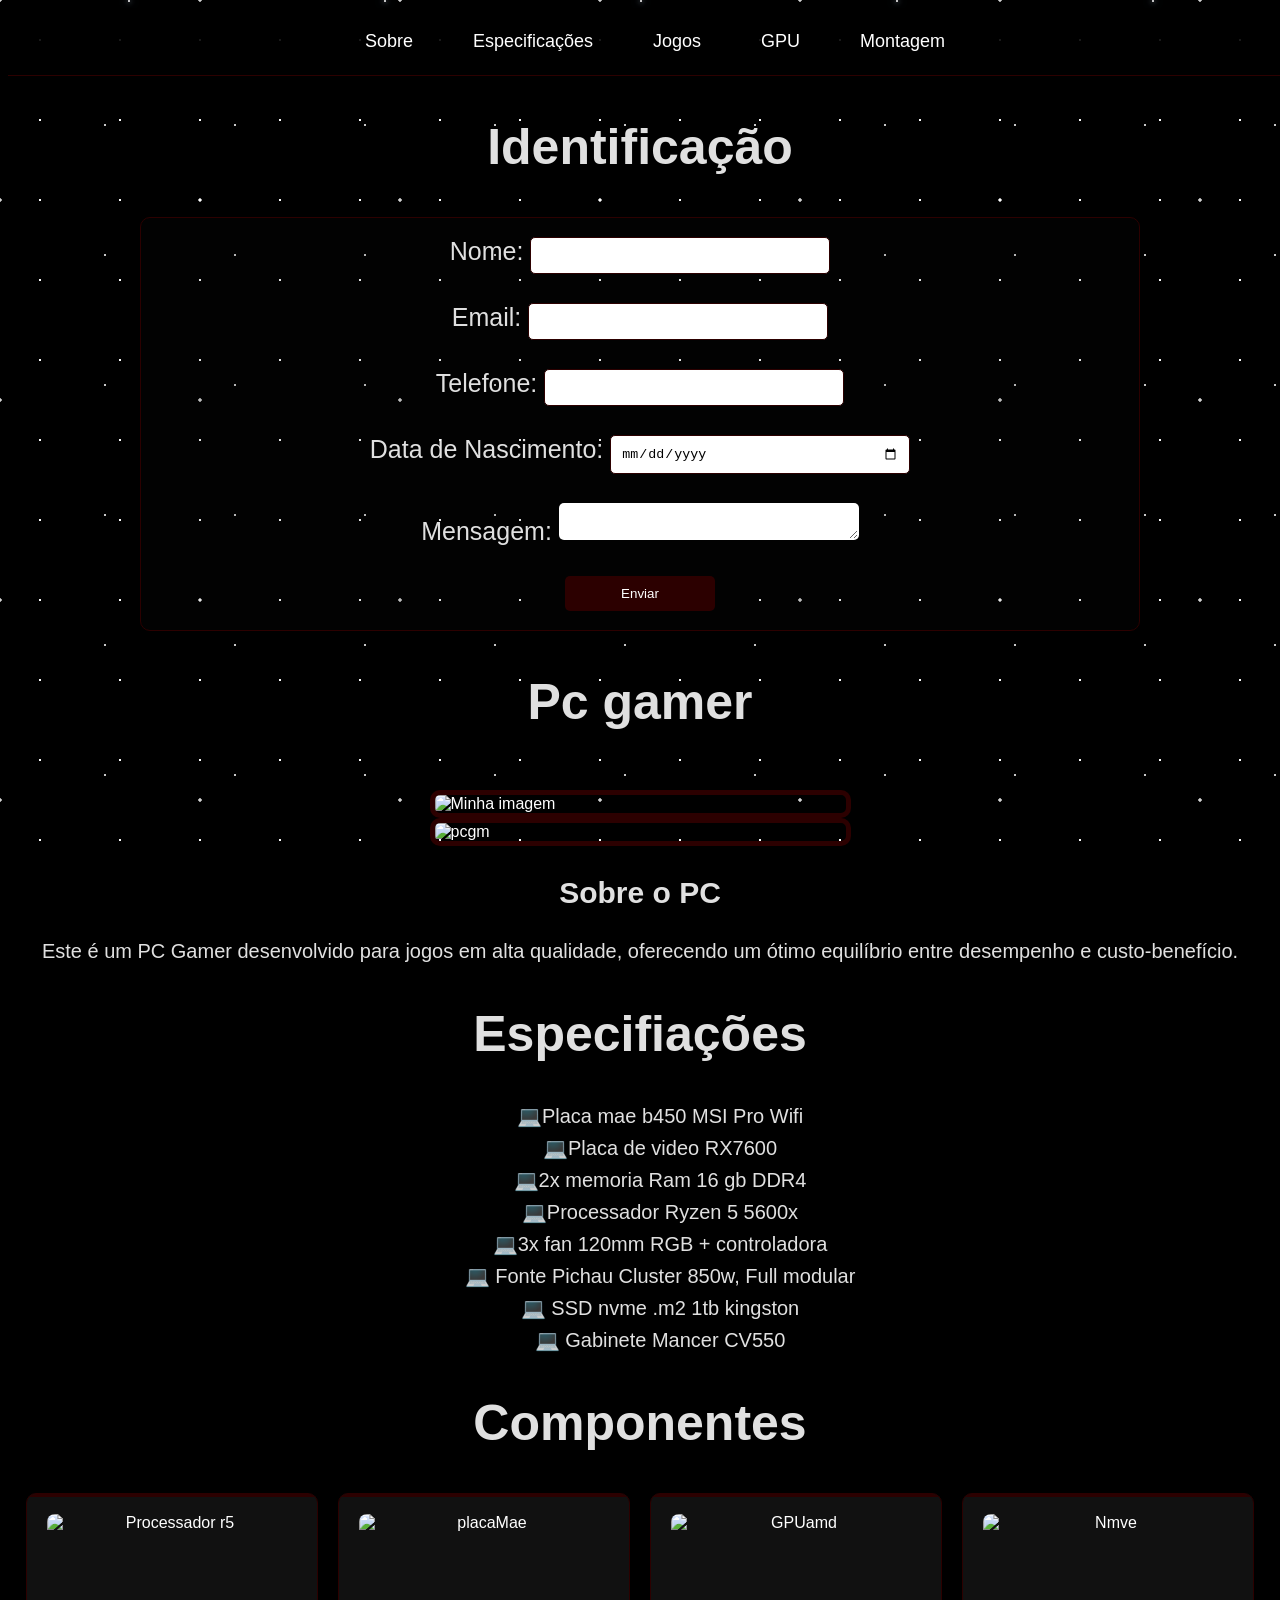
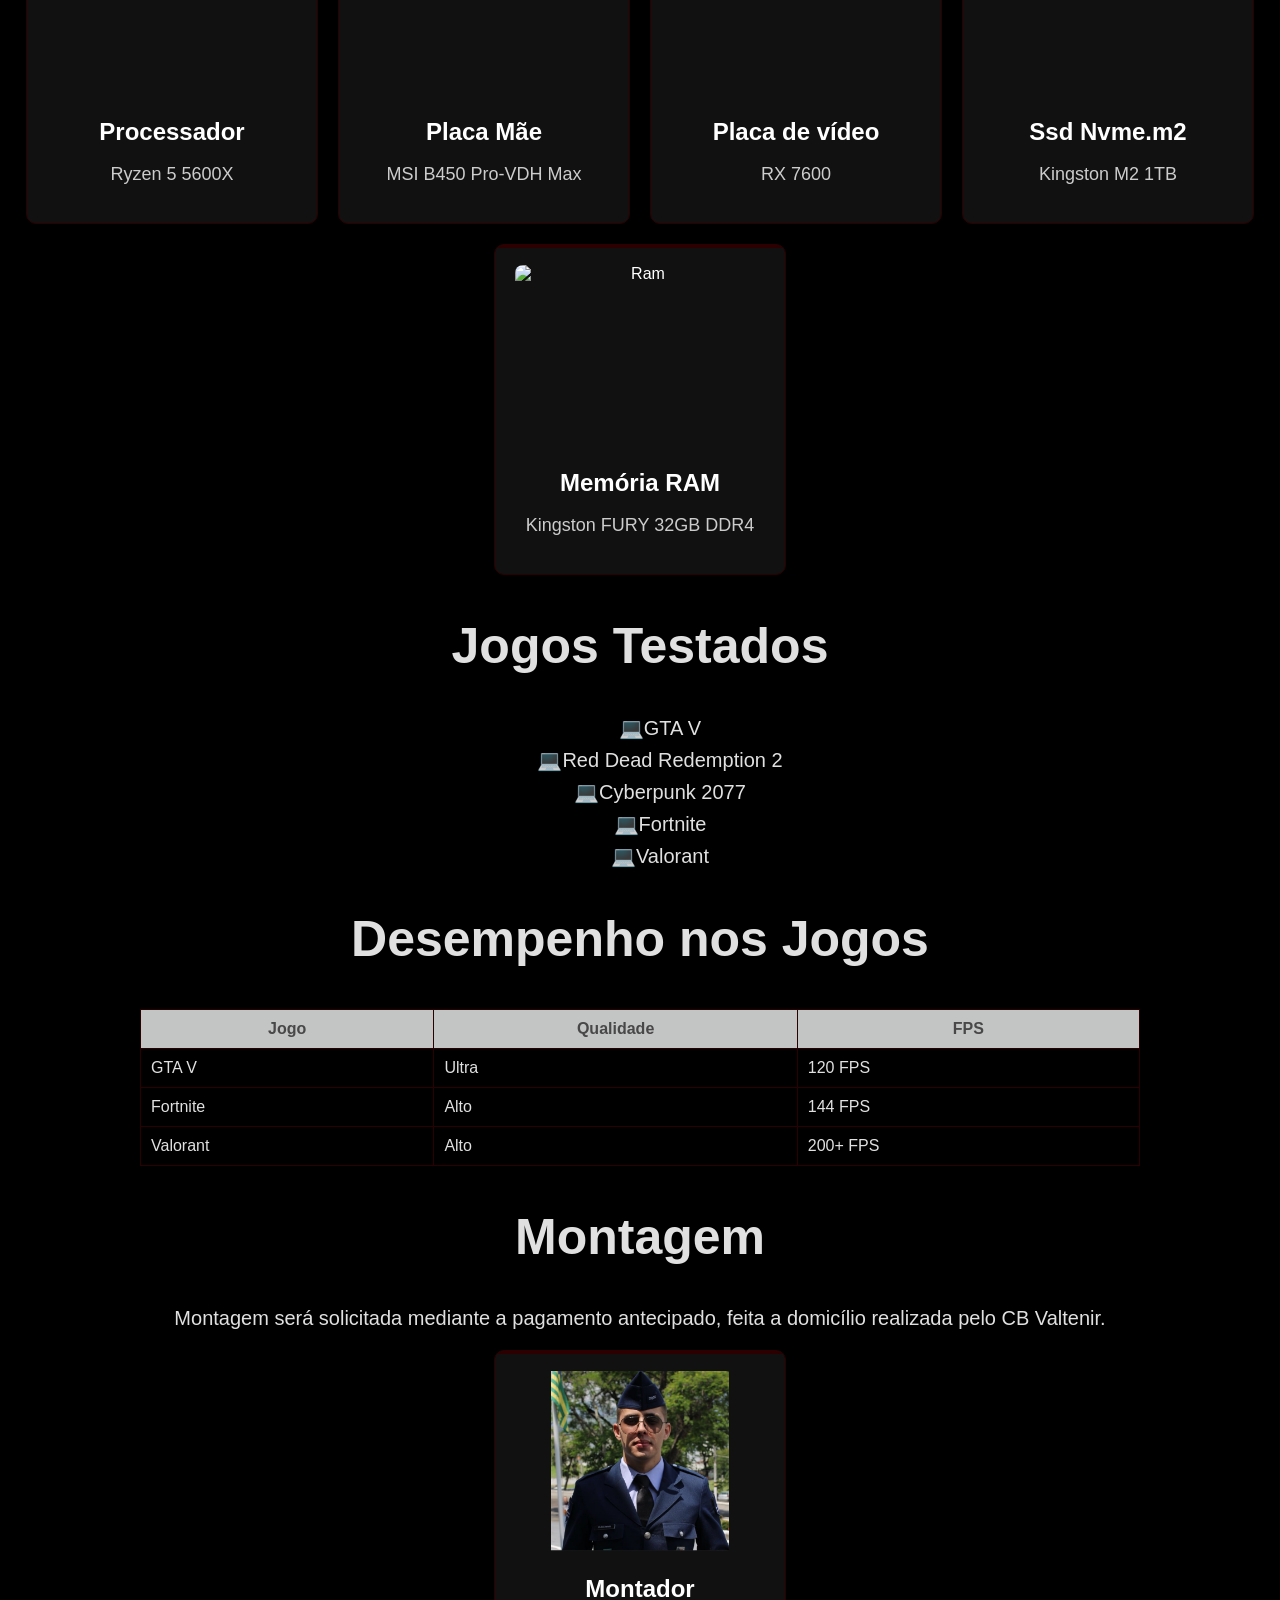
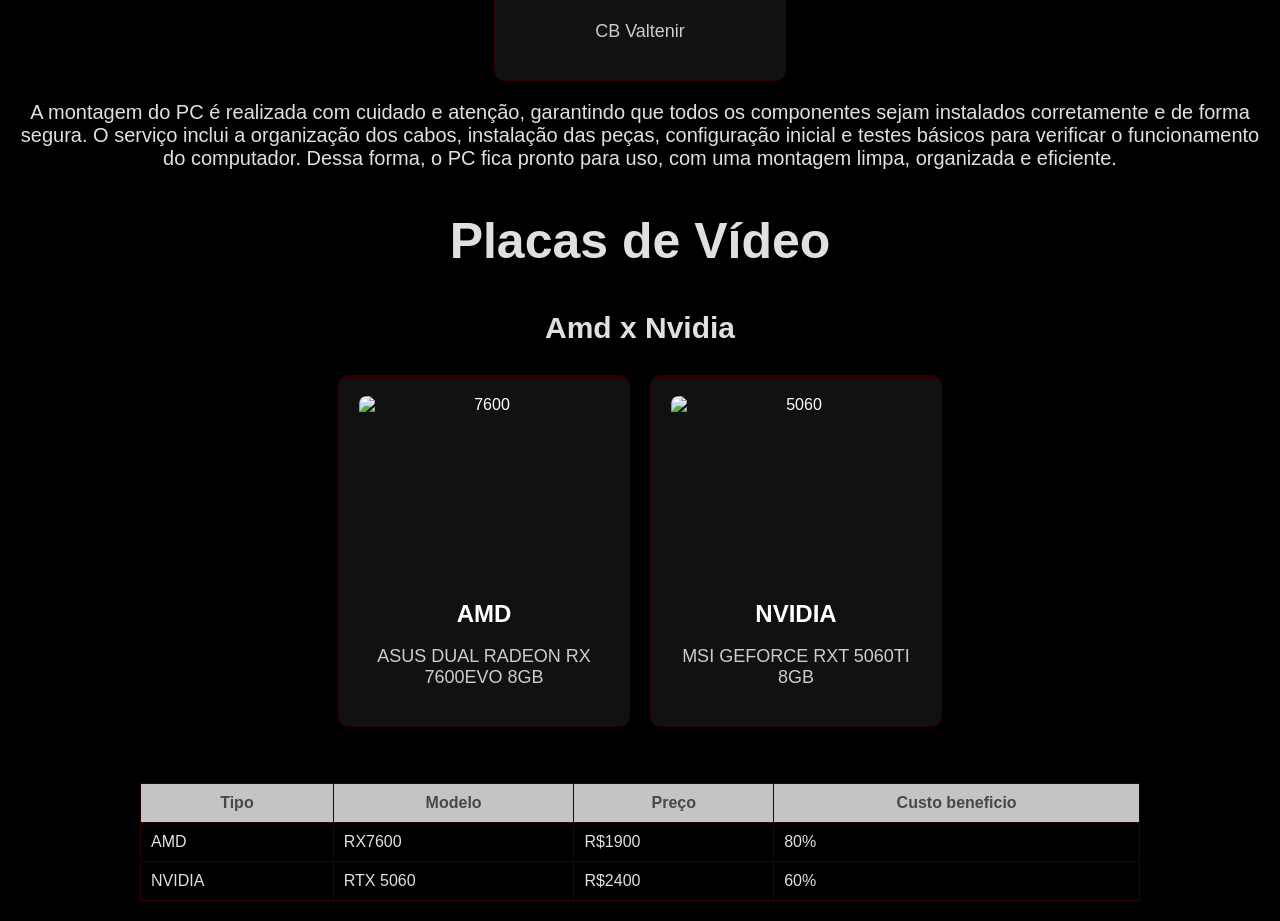
==== index.html @ da219a1b "fix img" ====
<!doctype html>
<html>
<head>
	<meta charset="UTF-8">
	 <meta name="viewport" content="width=device-width, initial-scale=1.0">
    <title>Pagina de Testes| Valério </title>
	<link rel="icon" type="image/png" href="capa.png">
	 <link rel="stylesheet" href="style.css">
	 
</head>
<body>
	<nav>
    <a href="#sobre">Sobre</a>
    <a href="#especificacoes">Especificações</a>
    <a href="#jogos">Jogos</a>
	<a href="#GPU">GPU</a>
	<a href="#montagem">Montagem</a>
</nav>


	<div class="estrelas">
		<span></span>
		<span></span>
		<span></span>
		<span></span>
		<span></span>
	 </div>	
	
	<h2>Identificação</h2>
	<form>
		<label for="nome">Nome: </label>
		<input type="text" id="nome" name="nome" required>
		<br>
			<br>
		<label for="email">Email: </label>
		<input type="email" id="email" name="email" required>
		<br>
		<br>
		<label for="tel">Telefone: </label>
		<input type="tel" id="tel" name="telefone" required>
		<br>
		<br>
		<label for="nascimento">Data de Nascimento: </label>
		<input type="date" id="nascimento" name="nascimento" required>
		<br>
		<br>
		<label for="mensagem">Mensagem: </label>
		<textarea id="mensagem" name="mensagem" cols="60" rows="1"></textarea>
		<br>
		<br>
		<input type="submit" value="Enviar">
	</form>
	
	<h2>Pc gamer </h2><br/>
	
	<img src="https://media.pichau.com.br/media/catalog/product/cache/74c1057f7991b4edb2bc7bdaa94de933/a/-/a-pc-cv550-preto-gpu-m-com-water-001_1_8.jpg"alt="Minha imagem"/> <img src="https://media.pichau.com.br/media/catalog/product/cache/74c1057f7991b4edb2bc7bdaa94de933/p/c/pc-pichau-pouter-3-rgb-gpu-g-w-240mm-001_16.jpg" alt="pcgm">
	
	
	<section id="sobre">
    <h3>Sobre o PC</h3>

    <p>
        Este é um PC Gamer desenvolvido para jogos em alta qualidade,
        oferecendo um ótimo equilíbrio entre desempenho e custo-benefício.
    </p>
    </section>

	<section id="especificacoes">
	<h2>Especifiações</h2>
	<ul>
		<li>Placa mae b450 MSI Pro Wifi</li>
		<li>Placa de video RX7600 </li>
		<li>2x memoria Ram 16 gb DDR4 </li>
		<li>Processador Ryzen 5 5600x</li>
		<li>3x fan 120mm RGB + controladora</li>
		<li> Fonte Pichau Cluster 850w, Full modular</li>
		<li> SSD nvme .m2 1tb kingston </li>
		<li> Gabinete Mancer CV550 </li>

	</ul>
	</section>
<section id="componentes">
		<h2>Componentes</h2>

<div class="cards">

    <div class="card">
		<img src="https://images.tcdn.com.br/img/img_prod/740836/processador_amd_ryzen_5_5600x_cache_35mb_3_7ghz_4_6ghz_max_turbo_am4_10209_1_66c740832cfd04be7675f9294e7d548d.jpg" alt="Processador r5">
        <h3>Processador</h3>
        <p>Ryzen 5 5600X</p>
    </div>
	
	<div class="card">
		<img src="https://images.kabum.com.br/produtos/fotos/108499/placa-mae-msi-b450m-pro-vdh-max-p-amd-am4-m-atx-ddr4-_1576079415_gg.jpg" alt="placaMae">
		<h3>Placa Mãe</h3>
		<p>MSI B450 Pro-VDH Max</p>
	</div>

    <div class="card">
		<img src="https://images.kabum.com.br/produtos/fotos/463543/placa-de-video-rx-7600-series-graphics-cards-xfx-amd-radeon-8gb-gddr6-rx-76pqickby_1689273145_gg.jpg" alt="GPUamd">
        <h3>Placa de vídeo</h3>
        <p>RX 7600</p>
    </div>

	<div class="card">
		<img src="https://http2.mlstatic.com/D_NQ_NP_905291-MLA89603868324_082025-O.webp" alt="Nmve">
		<h3>Ssd Nvme.m2</h3>
		<p>Kingston M2 1TB</p>
	</div>

    <div class="card">
		<img src="https://images.kabum.com.br/produtos/fotos/480530/memoria-kingston-fury-beast-rgb-32gb-2x16gb-3200mhz-ddr4-cl16-preto-kf432c16bb12ak2-32_1698350922_gg.jpg" alt="Ram">
        <h3>Memória RAM</h3>
        <p>Kingston FURY 32GB DDR4</p>
    </div>

</div>
</section>

<section id="jogos">
<h2>Jogos Testados</h2>

<ul>
    <li>GTA V</li>
    <li>Red Dead Redemption 2</li>
    <li>Cyberpunk 2077</li>
    <li>Fortnite</li>
    <li>Valorant</li>
</ul>


<h2>Desempenho nos Jogos</h2>

<table>

    <tr>
        <th>Jogo</th>
        <th>Qualidade</th>
        <th>FPS</th>
    </tr>

    <tr>
        <td>GTA V</td>
        <td>Ultra</td>
        <td>120 FPS</td>
    </tr>

    <tr>
        <td>Fortnite</td>
        <td>Alto</td>
        <td>144 FPS</td>
    </tr>

    <tr>
        <td>Valorant</td>
        <td>Alto</td>
        <td>200+ FPS</td>
    </tr>


</table>
</section>
		
	</ul>
<section id="montagem">
	<h2>Montagem</h2>
	 <p>
        Montagem será solicitada mediante a pagamento antecipado, feita a domicílio realizada pelo CB Valtenir.
    </p>
	<div class="cards">
	 <div class="card">
		<img src="valtenir.jfif" alt="valtenirvbj">
        <h3>Montador</h3>
        <p>CB Valtenir</p>
    </div>
	</div>

	<p> A montagem do PC é realizada com cuidado e atenção, garantindo que todos os
		componentes sejam instalados corretamente e de forma segura. O serviço inclui a
		organização dos cabos, instalação das peças, configuração inicial e testes básicos para
		verificar o funcionamento do computador. Dessa forma, o PC fica pronto para uso,
		com uma montagem limpa, organizada e eficiente.
	</p>
</section>
	
	
	<section id="GPU">
	<h2>Placas de Vídeo</h2>
		
	<h3>Amd x Nvidia</h3>
	
	<div class="cards">
	 
	 <div class="card">
		<img src="https://m.media-amazon.com/images/I/81QItJufypL._AC_UF894,1000_QL80_.jpg" alt="7600">
		 <h3>AMD</h3>
        <p>ASUS DUAL RADEON RX 7600EVO 8GB</p>
	 </div>
	 <div class="card">
		<img src="https://images.kabum.com.br/produtos/fotos/893049/placa-de-video-msi-geforce-rtx-5060-ti-8g-shadow-2x-oc-plus-nvidia-geforce-8gb-gddr7-128-bit-g506t-8s2cp_1753900267_gg.jpg" alt="5060">
		 <h3>NVIDIA</h3>
        <p>MSI GEFORCE RXT 5060TI 8GB</p>
	 </div>
		
	</div>
		 
		 <table>
		<tr>
			<th>Tipo</th><th>Modelo</th><th>Preço</th><th>Custo beneficio</th>
		</tr>
		<tr>
			<td>AMD</td><td>RX7600</td><td>R$1900</td><td>80%</td><br/>
		</tr>
		<tr>
			<td>NVIDIA</td><td>RTX 5060</td><td>R$2400</td><td>60%</td><br/>
		</tr>
		
			
	</table>
	</section>
	
	
</body>
</html>
---- style.css ----
body{
    background-color: #000;
    font-family: roboto, sans-serif;
    color:white;
    overflow-x: hidden;
    
}
.estrelas{
    position: fixed;
    top: 0;
    left: 0;

    width: 100%;
    height: 100%;

    pointer-events: none;
    z-index: -1;

    background-image:
        radial-gradient(white 1px, transparent 1px),
        radial-gradient(white, rgba(255, 255, 255, 0.7) 1px, transparent 1px),
        radial-gradient(white, rgba(255, 255, 255, 0.5) 2px, transparent 1px);

    background-size: 
        80px 80px,
        130px 130px,
        200px 200px;

    background-position: 
        0 0,
        40px 60px,
        100px 100px;
    animation: movimentoEstrelas 20s linear infinite;


}

@keyframes movimentoEstrelas {
    from {
        background-position: 
            0 0,
            40px 60px,
            100px 100px;
    }
    to{
        background-position: 
            80px 80px,
            170px 190px,
            300px 300px;
    }
}

h2{
    color:rgba(255, 255, 255, 0.877);

    text-align: center;
    font-size: 50px; 
}
p{
    color:rgba(255, 255, 255, 0.877);
    font-size: 20px;
    text-align: center;
}
form{
    text-align: center;
    color: rgba(255, 255, 255, 0.877);
    font-family: Roboto, sans-serif;
    font-size: 25px;
    padding: 19px;
    background-color: rgba(20, 20, 20, 0.1);
    border-radius: 10px;

    width: 90%;
    max-width: 1000px;

    margin: 0 auto;

    border: 1px solid #2c0000;
    box-sizing: border-box;
}
input{
    padding: 10px;
    border-radius: 5px;
    border: 1px solid #2c0000;
    width: 100%;
    box-sizing: border-box;
    max-width: 300px;
}
h3{
    color:rgba(255, 255, 255, 0.877);
    text-align: center;
    font-size: 30px;
}
ul{
    color:rgba(255, 255, 255, 0.877);
    font-size: 20px;
    width: fit-content;
    margin: 0 auto;
    text-align: left;
    list-style-type: none;
    li::before{
        content: "💻";
    }
    
}
input[type="submit"]{
    background-color: #2c0000;
    color: #ffffff;
    padding: 10px;
    border-radius: 5px;
    border: none;
    cursor: pointer;
    width: 150px;
}
img {
    display: block;
    margin: 0 auto;
    width: 90%;
    max-width: 411px;
    border-radius: 10px;
    border: 5px solid #2c0000;

    transition: 0.4s;
}

img:hover {
    transform: scale(1.05);

    box-shadow:
        0 0 10px #2c0000,
        0 0 30px #2c0000;
}
li{
    text-align: center;
    font-size: 20px;
    color: rgba(255, 255, 255, 0.877);
    margin-bottom: 8px;
}
table{
    border-collapse: collapse;
    width: 90%;
    max-width: 1000px;
    margin-top: 20px;
    margin: 20px auto;
    border-radius: 15px;

}
td{
    border: 1px solid #2c0000;
    padding: 10px;
    color: rgba(255, 255, 255, 0.877);
}
textarea{
    padding: 10px;
    border-radius: 5px;
    border: 1px solid rgba(255, 255, 255, 0.877);
    width: 100%;
    box-sizing: border-box;
    max-width: 300px;
}
th{
    border: 1px solid #2c0000;
    padding: 10px;
    color: rgba(56, 55, 55, 0.877);
    background-color: rgba(222, 224, 224, 0.877);
}

h2,
h3{
    animation: brilho 3s ease-in-out infinite alternate;
}
nav {
    position: sticky;
    top: 0;

    width: 100%;

    display: flex;
    justify-content: center;
    gap: 30px;

    padding: 15px;

    background-color: rgba(0, 0, 0, 0.9);

    border-bottom: 1px solid #2c0000;

    z-index: 10;
}

nav a {
    color: white;
    text-decoration: none;

    font-size: 18px;

    padding: 8px 15px;

    border-radius: 5px;

    transition: 0.3s;
}

nav a:hover {
    background-color: #2c0000;

    box-shadow:
        0 0 10px #2c0000,
        0 0 20px #2c0000;

    transform: translateY(-2px);
}

@keyframes brilho{
    from {
        text-shadow: 0 0 5px white;
    }

    to {
        text-shadow:
            0 0 10px #2c0000,
            0 0 20px #2c0000;
    }
}
.estrelas span{
    position: absolute;

    width: 2px;
    height: 2px;

    background: white;

    border-radius: 50%;

    box-shadow:
        0 0 5px white,
        0 0 10px #00aaff;

    animation: queda 5s linear infinite;
}

.estrelas span:nth-child(1) { 
    left: 10%;
    animation-delay: 0s;
}

.estrelas span:nth-child(2) {
    left: 30%;
    animation-delay: 1s;
}

.estrelas span:nth-child(3) {
    left: 50%;
    animation-delay: 2s;
}

.estrelas span:nth-child(4) {
    left: 70%;
    animation-delay: 3s;
}

.estrelas span:nth-child(5) {
    left: 90%;
    animation-delay: 4s;
}
.cards {
    display: flex;
    justify-content: center;
    gap: 20px;
    flex-wrap: wrap;
}

.card {
    width: 250px;
    padding: 20px;

    background-color: rgba(20, 20, 20, 0.85);

    border: 1px solid #2c0000;
    border-radius: 10px;

    text-align: center;

    position: relative;
    overflow: hidden;

    transition: 0.4s;
}

/* Título do card */

.card h3 {
    color: white;
    font-size: 24px;
    margin-bottom: 10px;
}

/* Texto do card */

.card p {
    color: #ccc;
    font-size: 18px;
}

/* Efeito quando passar o mouse */

.card:hover {
    transform: translateY(-10px) scale(1.03);

    border-color: #ff0000;

    box-shadow:
        0 0 10px #2c0000,
        0 0 25px #2c0000,
        0 0 40px #2c0000;
}

/* Linha vermelha no topo */

.card::before {
    content: "";

    position: absolute;

    top: 0;
    left: 0;

    width: 100%;
    height: 3px;

    background-color: #2c0000;
}

/* imagens dos cards*/

.card img {
    width: 100%;
    height: 180px;
    object-fit: contain;
    border: none;
    border-radius: 8px;
    margin-bottom: 15px;
    transition: 0.4s;
}

.card:hover img {
    transform: scale(1.05);
}
    
@keyframes queda {

    from {
        top: -10px;
        opacity: 0;
    }

    20% {
        opacity: 1;
    }

    80% {
        opacity: 1;
    }

    to {
        top: 100%;
        opacity: 0;
    }

}
@media (max-width: 600px) {

    body {
        margin: 0;
    }

    h2 {
        font-size: 35px;
    }

    h3 {
        font-size: 24px;
    }

    form {
        width: calc(100% - 20px);
        margin: 0 auto;
        padding: 15px;
        font-size: 18px;
        box-sizing: border-box;
    }

    input {
        width: 100%;
        max-width: 300px;
    }

    textarea {
        width: 100%;
        max-width: 300px;
    }

    img {
        width: 90%;
    }

    ul {
        width: 90%;
        font-size: 17px;
        padding-left: 20px;
    }

    li {
        font-size: 17px;
    }

    table {
        width: 95%;
        font-size: 13px;
    }

    td,
    th {
        padding: 7px;
    }

    input[type="submit"] {
        width: 140px;
    }
    .cards {
        flex-direction: column;
        align-items: center;
    }

    .cards {
        flex-direction: column;
        align-items: center;
    }

    .card {
        width: 80%;
    }

nav a {
    font-size: 14px;
    padding: 8px;
}
   

}
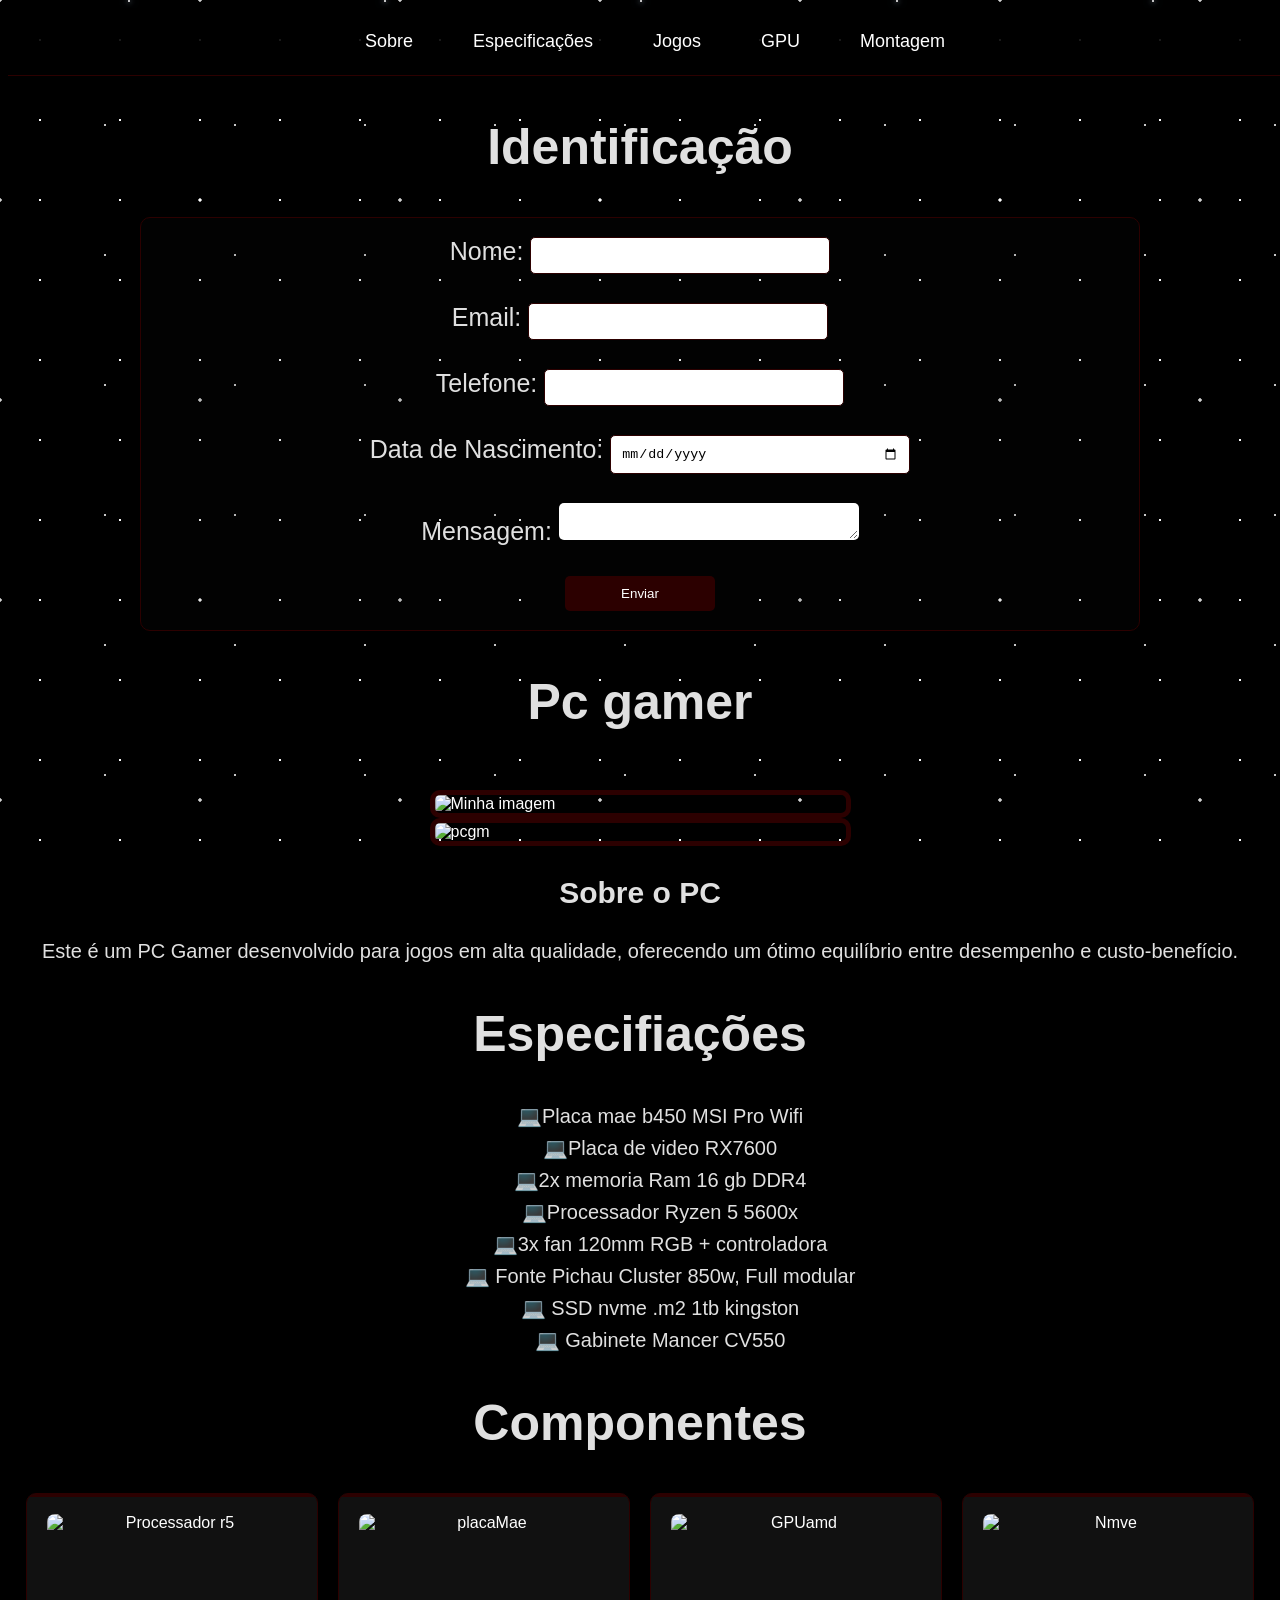
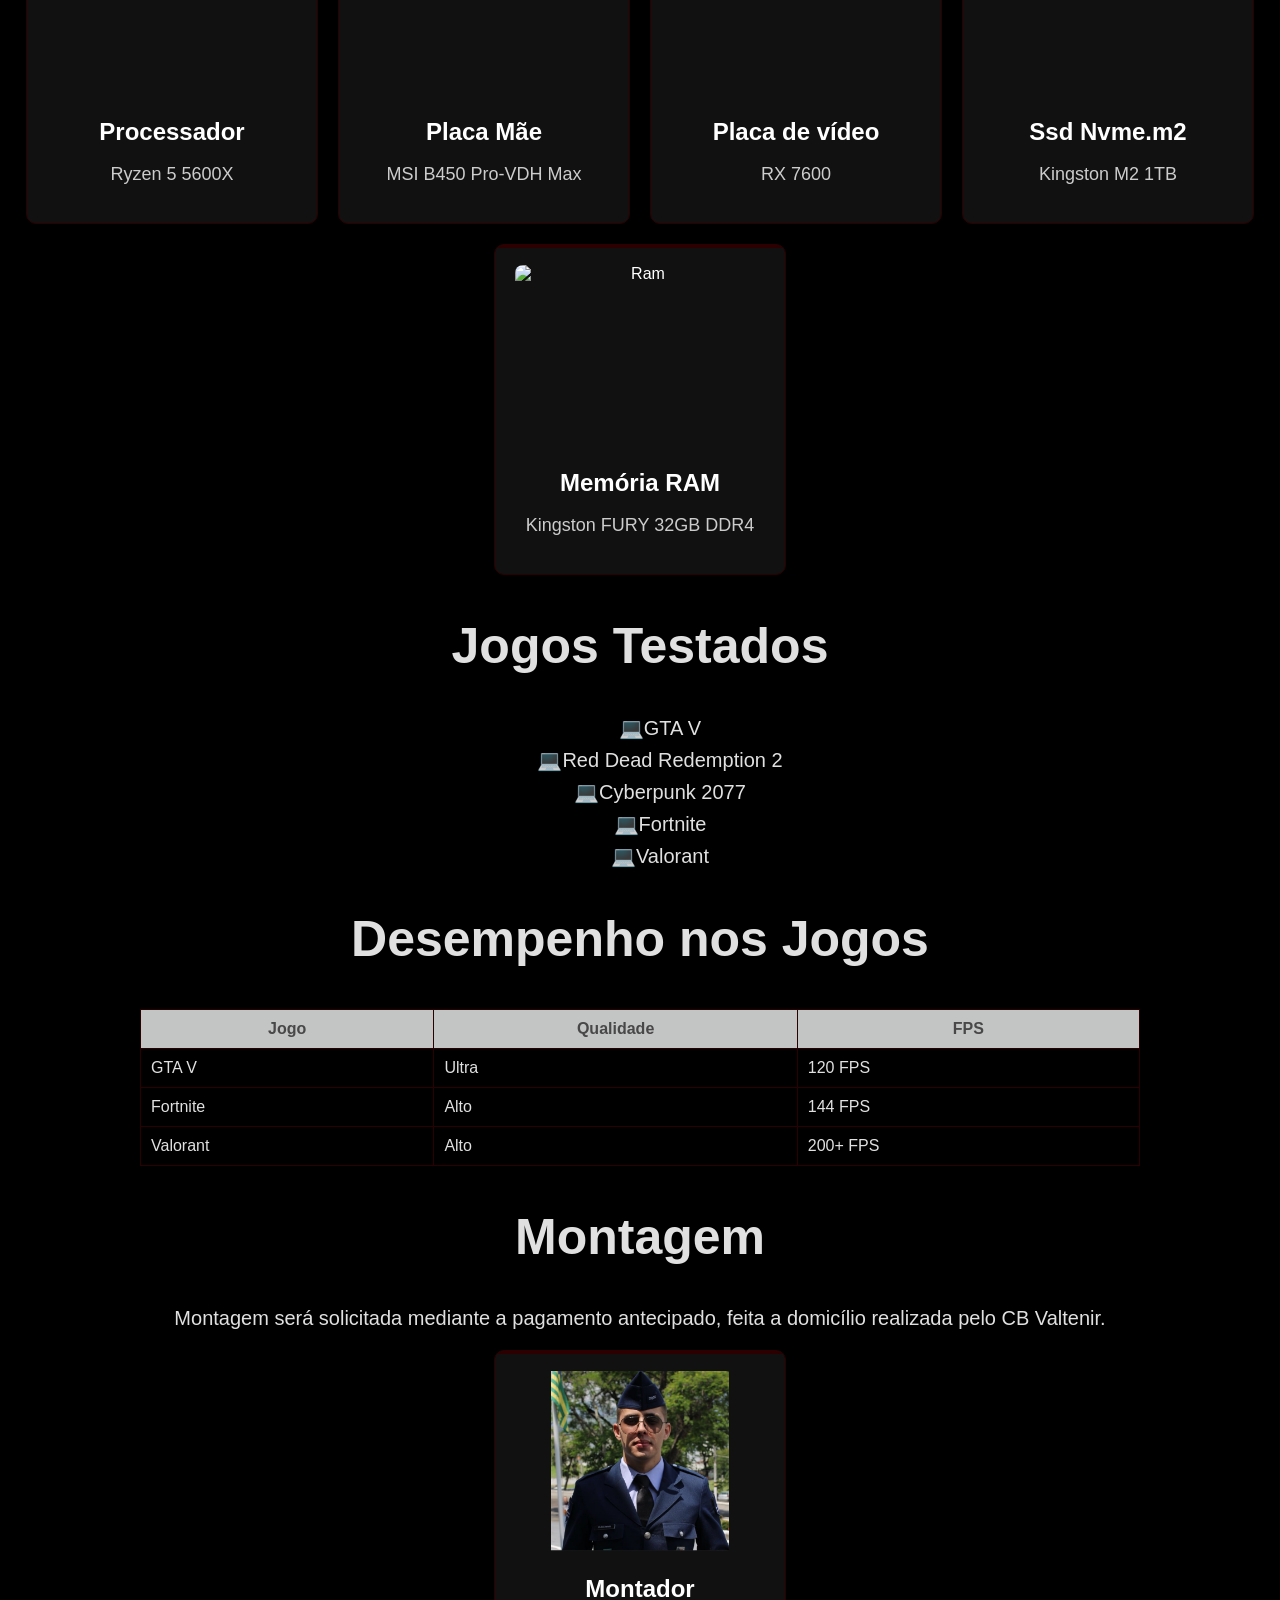
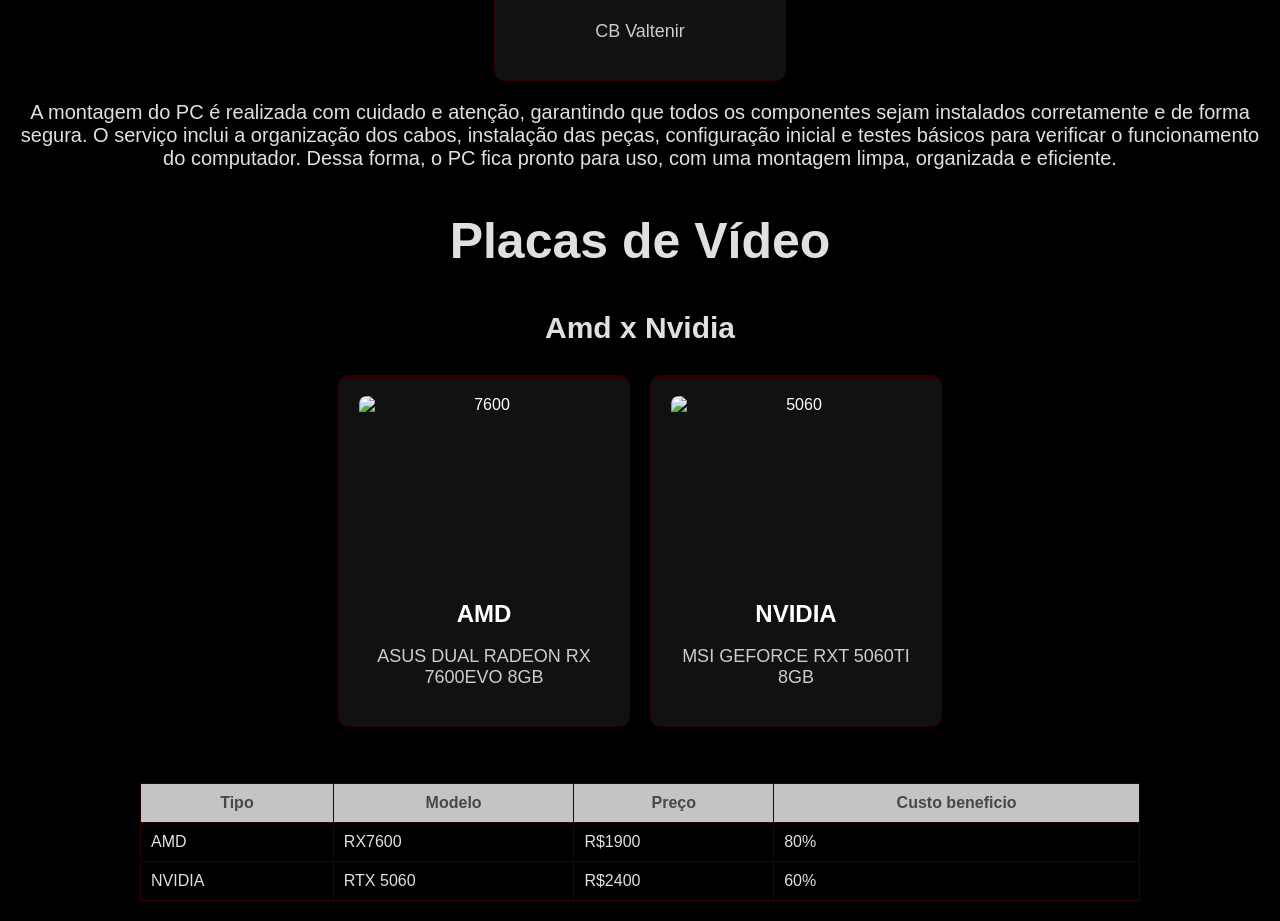
==== commit 0c572235: "fix img2" ====
--- a/index.html
+++ b/index.html
@@ -52,8 +52,15 @@
 	</form>
 	
 	<h2>Pc gamer </h2><br/>
-	
-	<img src="https://media.pichau.com.br/media/catalog/product/cache/74c1057f7991b4edb2bc7bdaa94de933/a/-/a-pc-cv550-preto-gpu-m-com-water-001_1_8.jpg"alt="Minha imagem"/> <img src="https://media.pichau.com.br/media/catalog/product/cache/74c1057f7991b4edb2bc7bdaa94de933/p/c/pc-pichau-pouter-3-rgb-gpu-g-w-240mm-001_16.jpg" alt="pcgm">
+
+	<div class="imagens">
+	
+		<img src="https://media.pichau.com.br/media/catalog/product/cache/74c1057f7991b4edb2bc7bdaa94de933/a/-/a-pc-cv550-preto-gpu-m-com-water-001_1_8.jpg"alt="Minha imagem"> 
+	
+		<img src="https://media.pichau.com.br/media/catalog/product/cache/74c1057f7991b4edb2bc7bdaa94de933/p/c/pc-pichau-pouter-3-rgb-gpu-g-w-240mm-001_16.jpg" alt="pcgm">
+	
+	</div>
+	
 	
 	
 	<section id="sobre">
--- a/style.css
+++ b/style.css
@@ -119,6 +119,7 @@
     max-width: 411px;
     border-radius: 10px;
     border: 5px solid #2c0000;
+    justify-content: center;
 
     transition: 0.4s;
 }
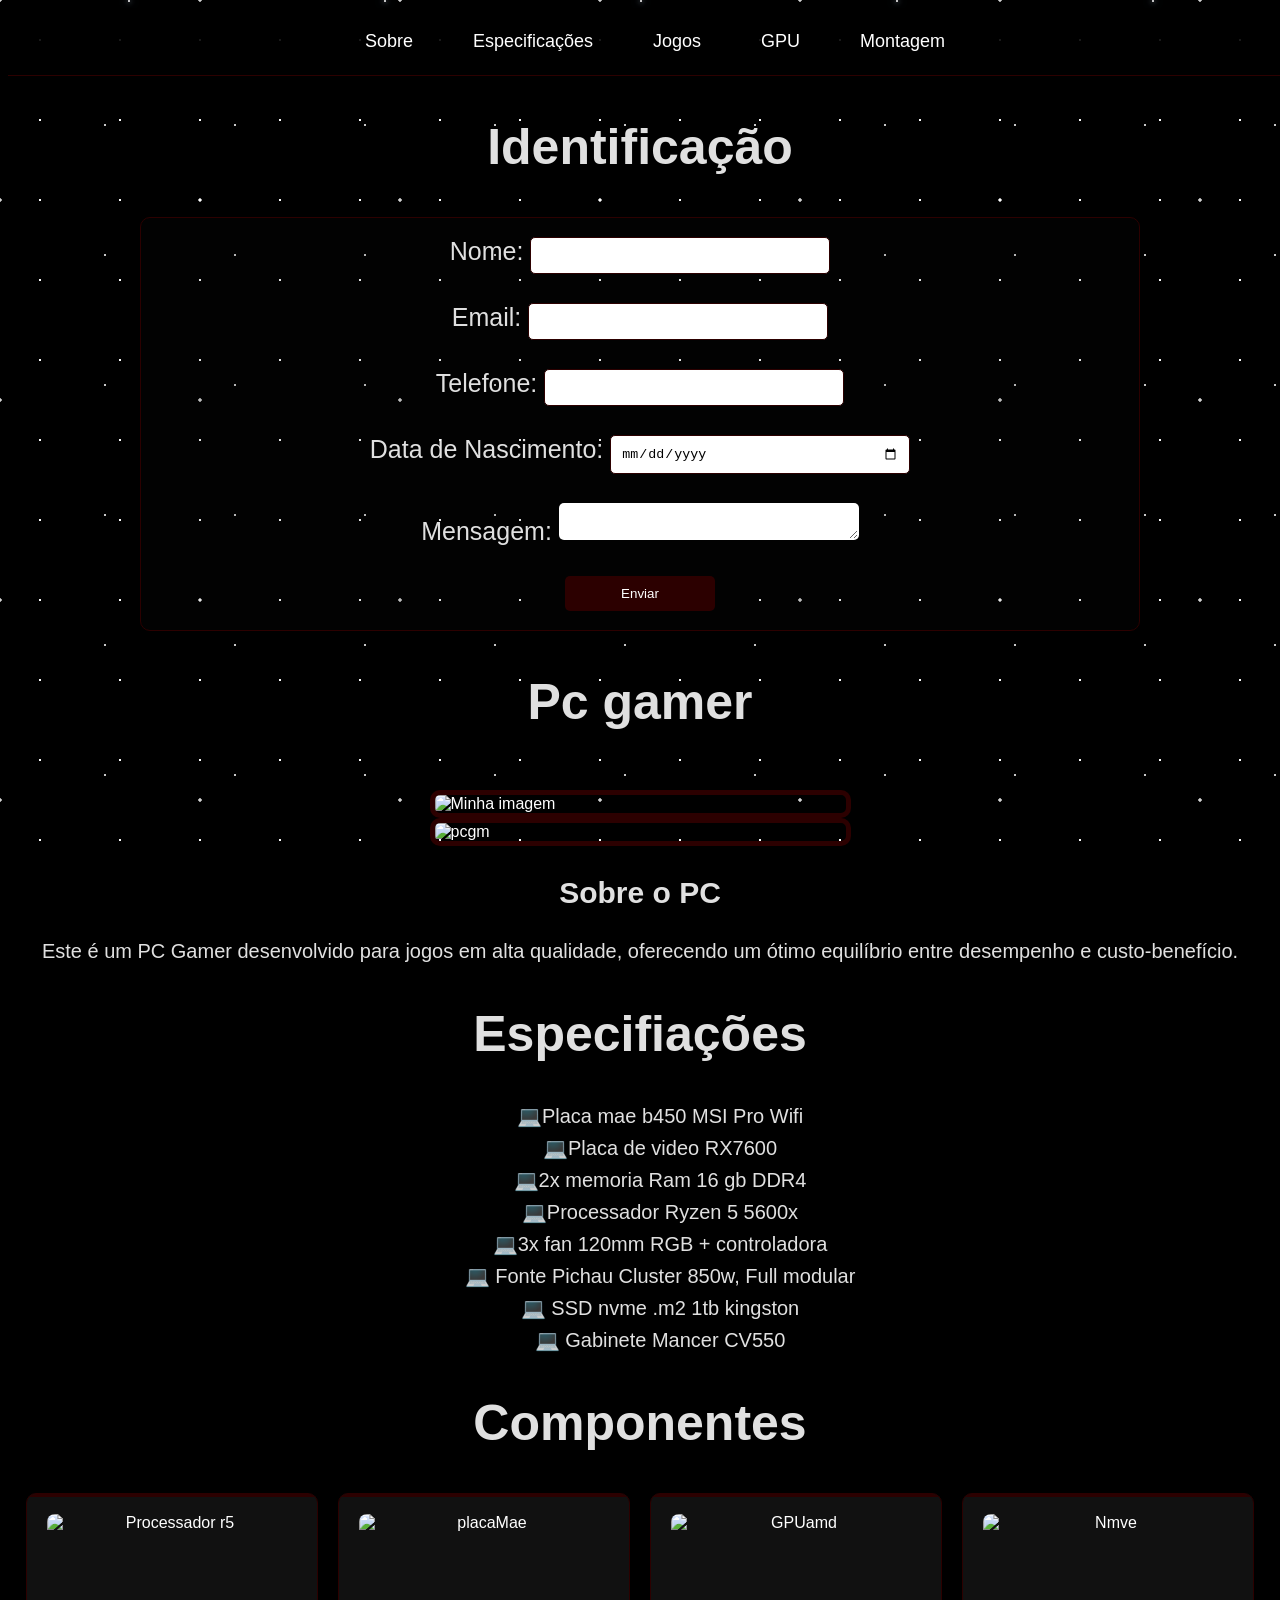
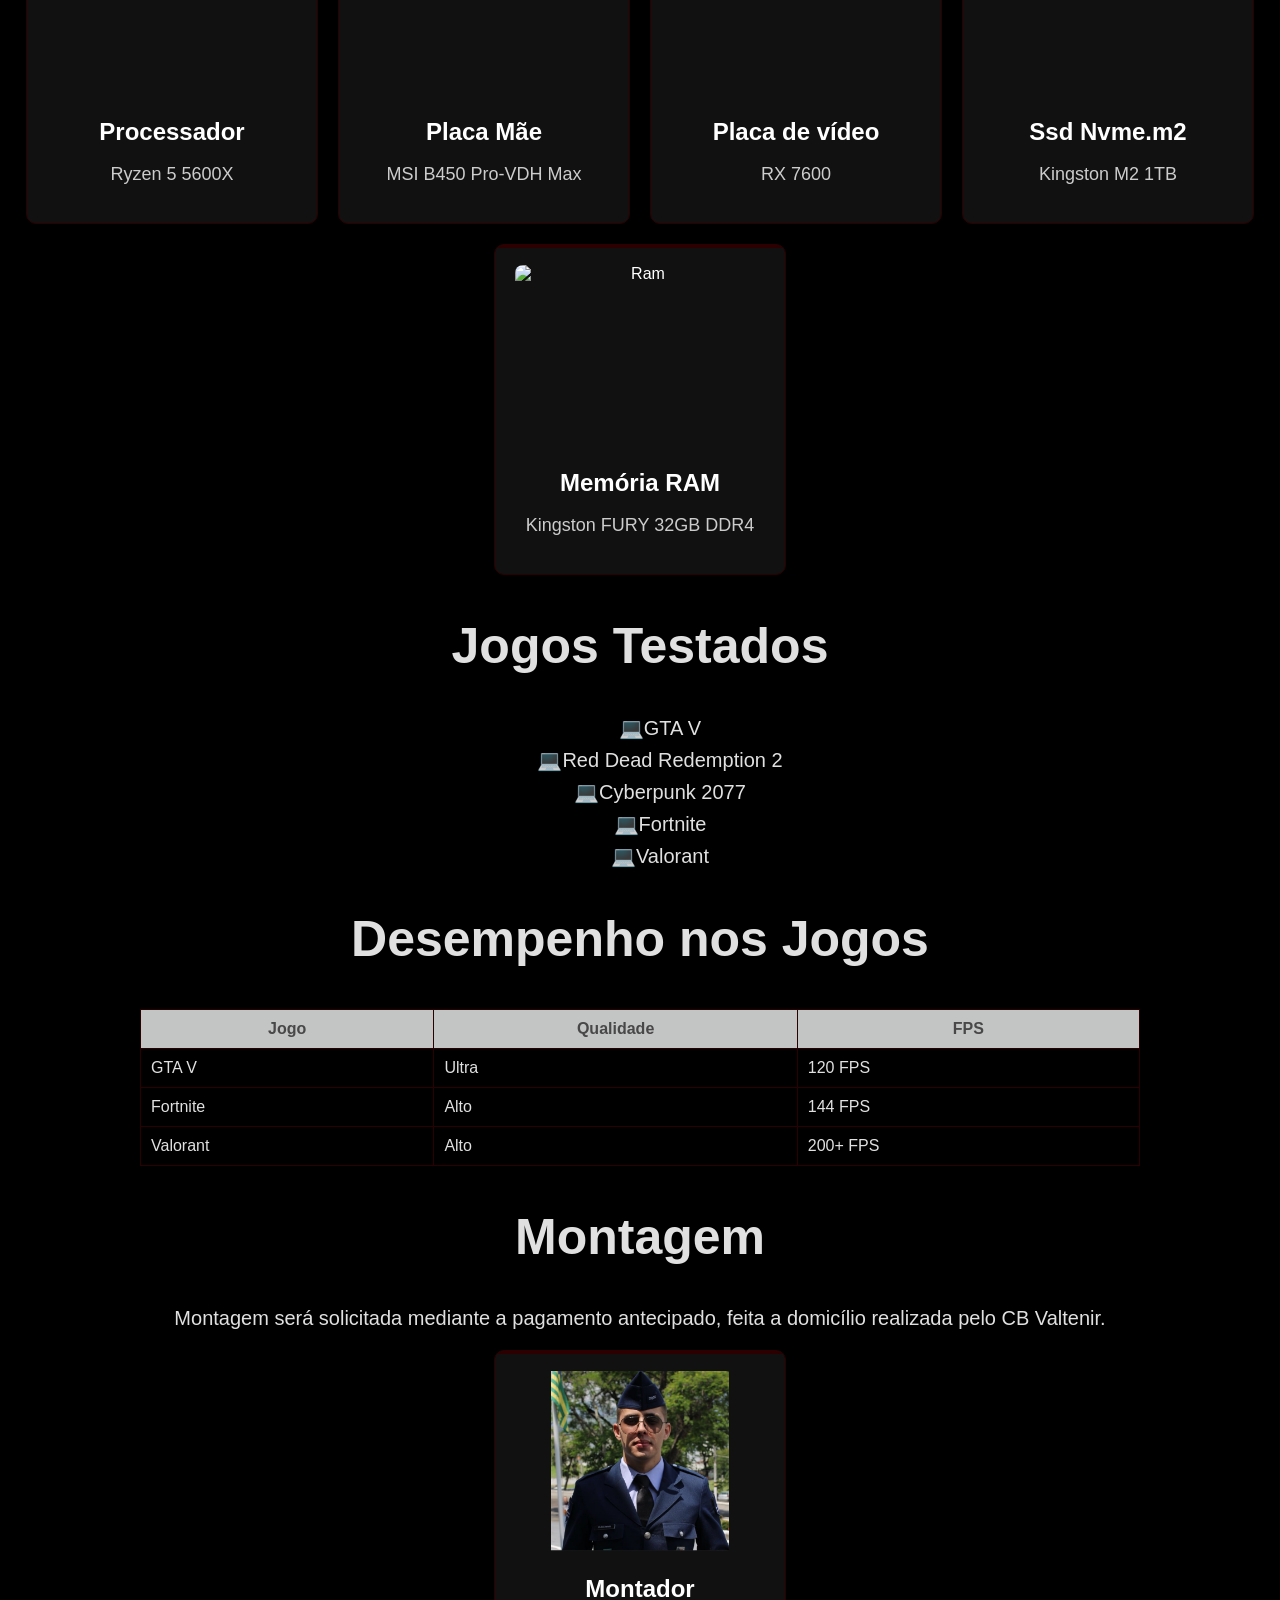
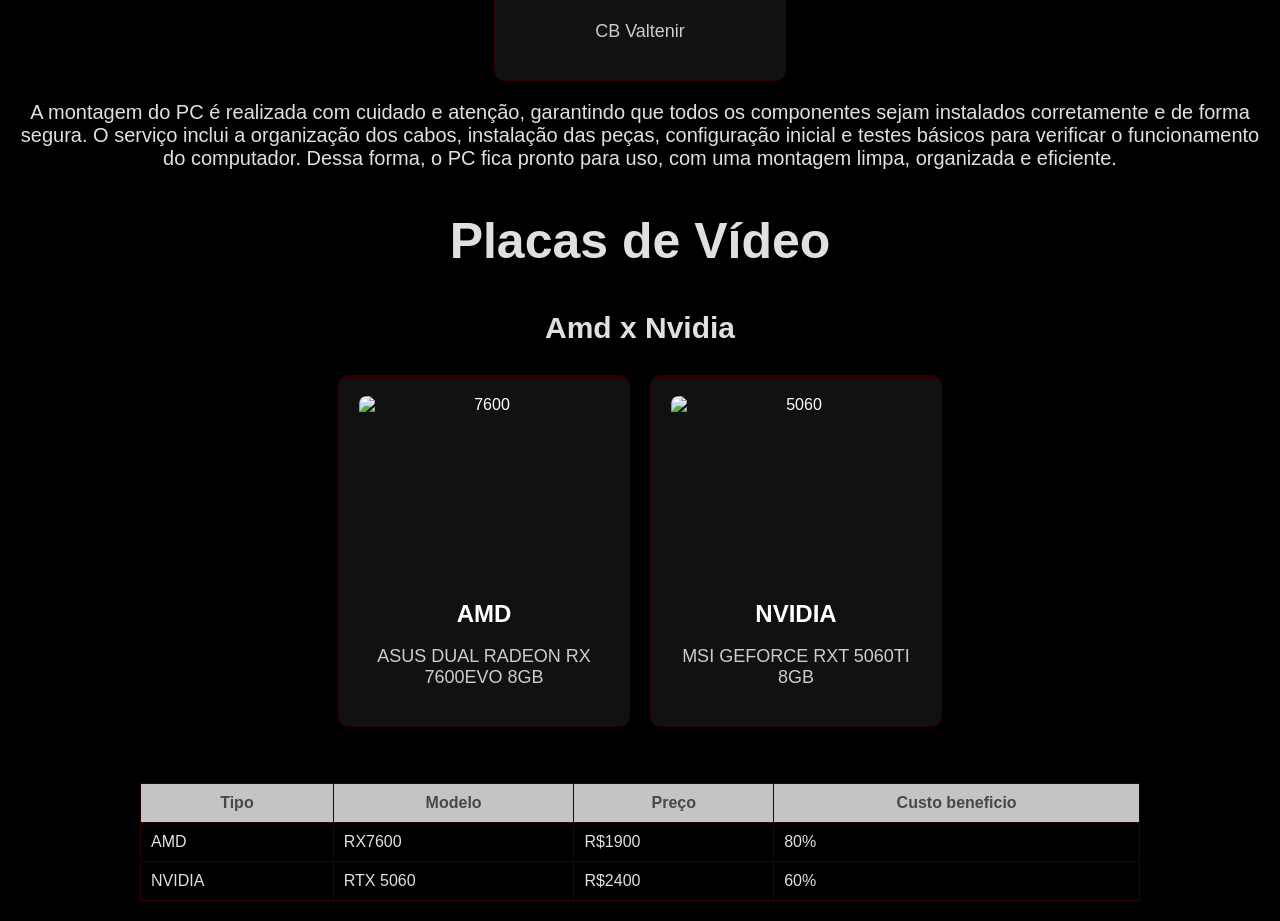
==== commit fa5de214: "Change class name for image container in index.html" ====
--- a/index.html
+++ b/index.html
@@ -53,7 +53,7 @@
 	
 	<h2>Pc gamer </h2><br/>
 
-	<div class="imagens">
+	<div class="imagens-lado">
 	
 		<img src="https://media.pichau.com.br/media/catalog/product/cache/74c1057f7991b4edb2bc7bdaa94de933/a/-/a-pc-cv550-preto-gpu-m-com-water-001_1_8.jpg"alt="Minha imagem"> 
 	
--- a/style.css
+++ b/style.css
@@ -33,6 +33,18 @@
     animation: movimentoEstrelas 20s linear infinite;
 
 
+}
+.imagens { /* imagens lado a lado*/
+    display: flex;
+    justify-content: center;
+    align-items: center;
+    gap: 20px;
+}
+
+.imagens img {
+    width: 250px;
+    height: 200px;
+    object-fit: contain;
 }
 
 @keyframes movimentoEstrelas {
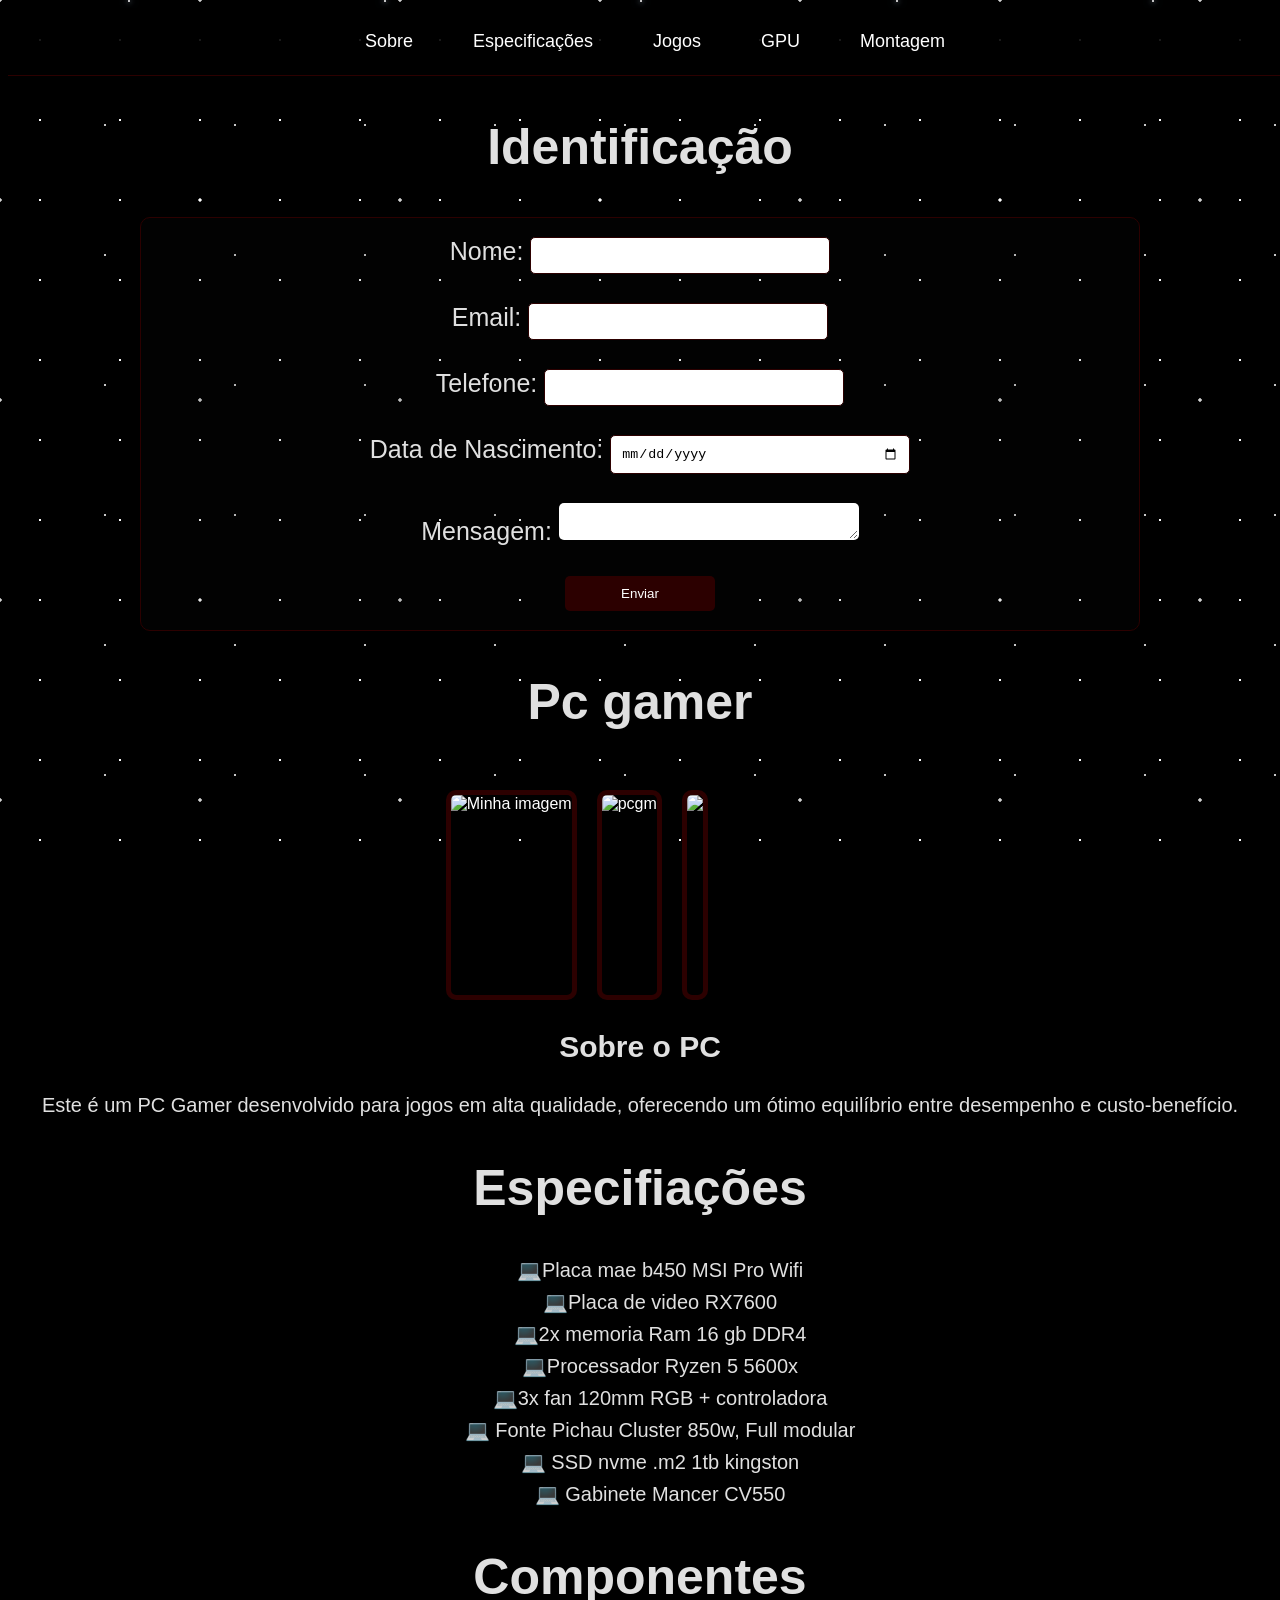
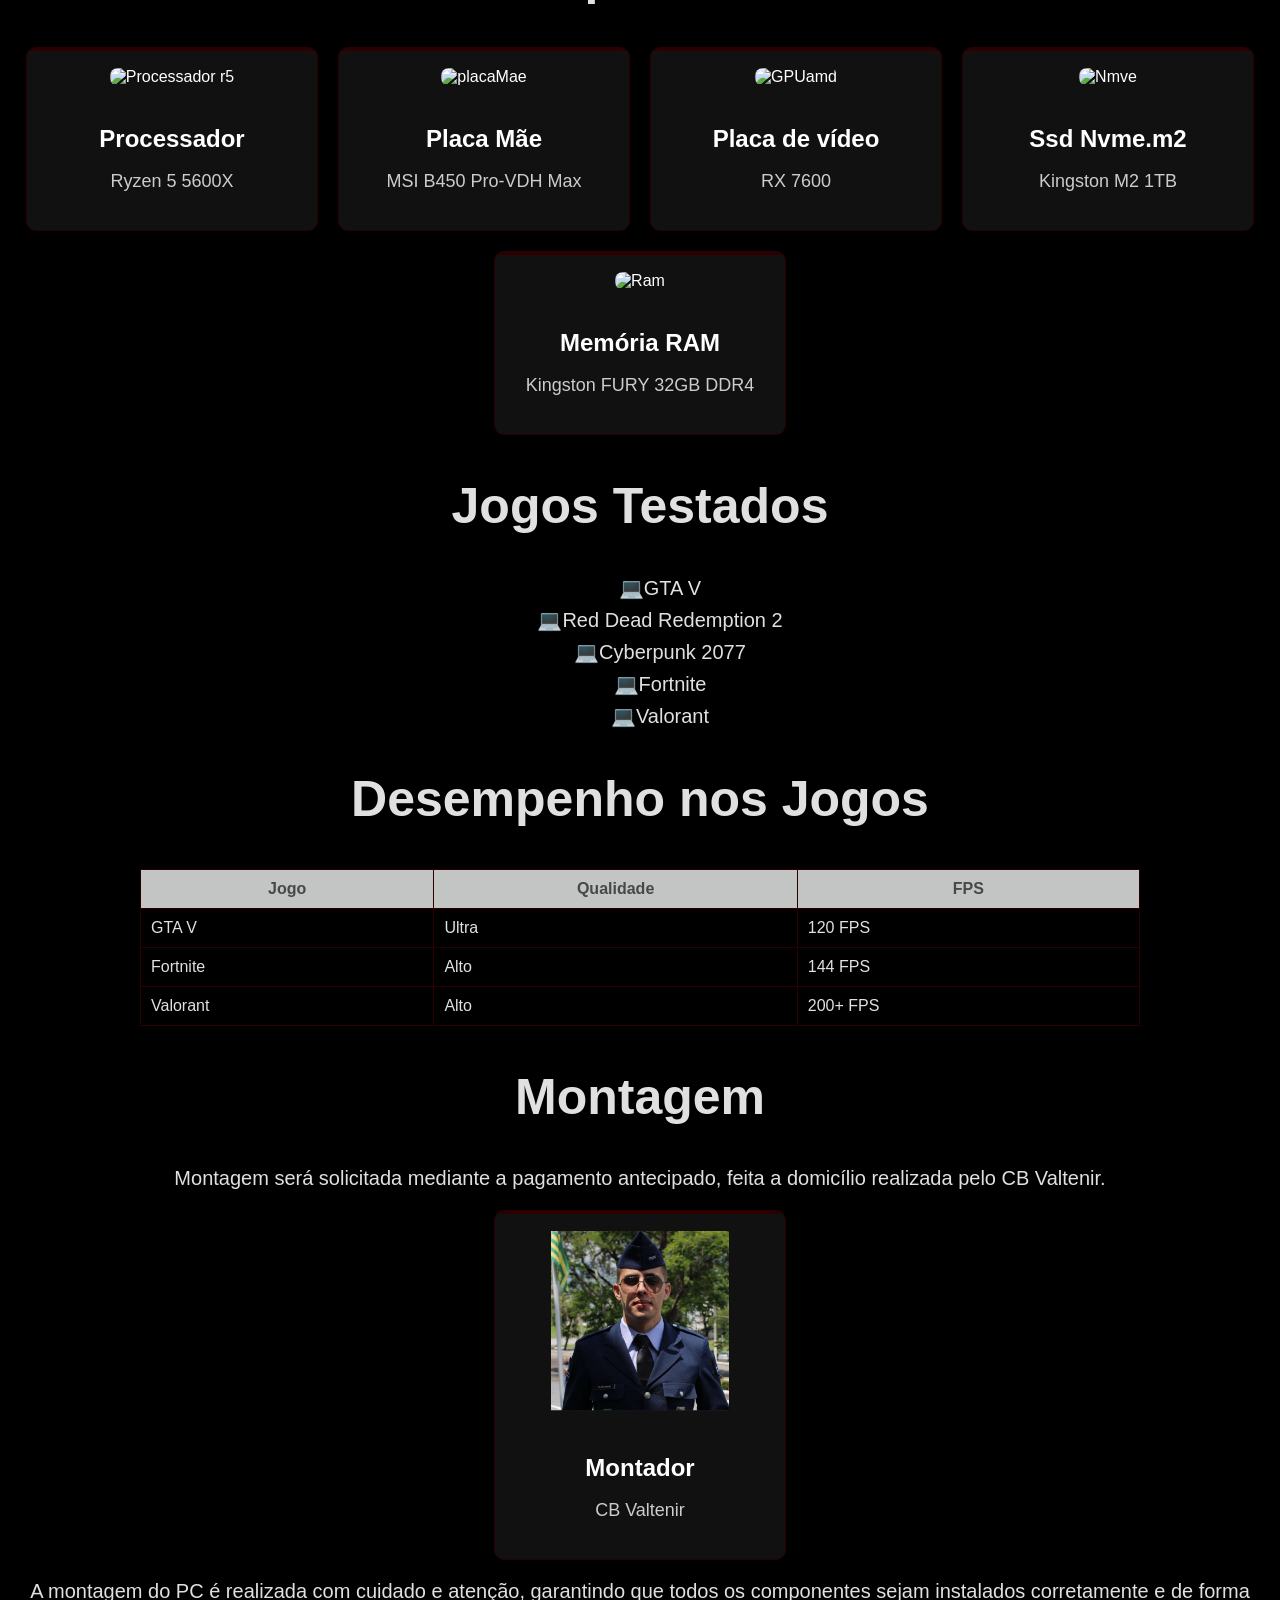
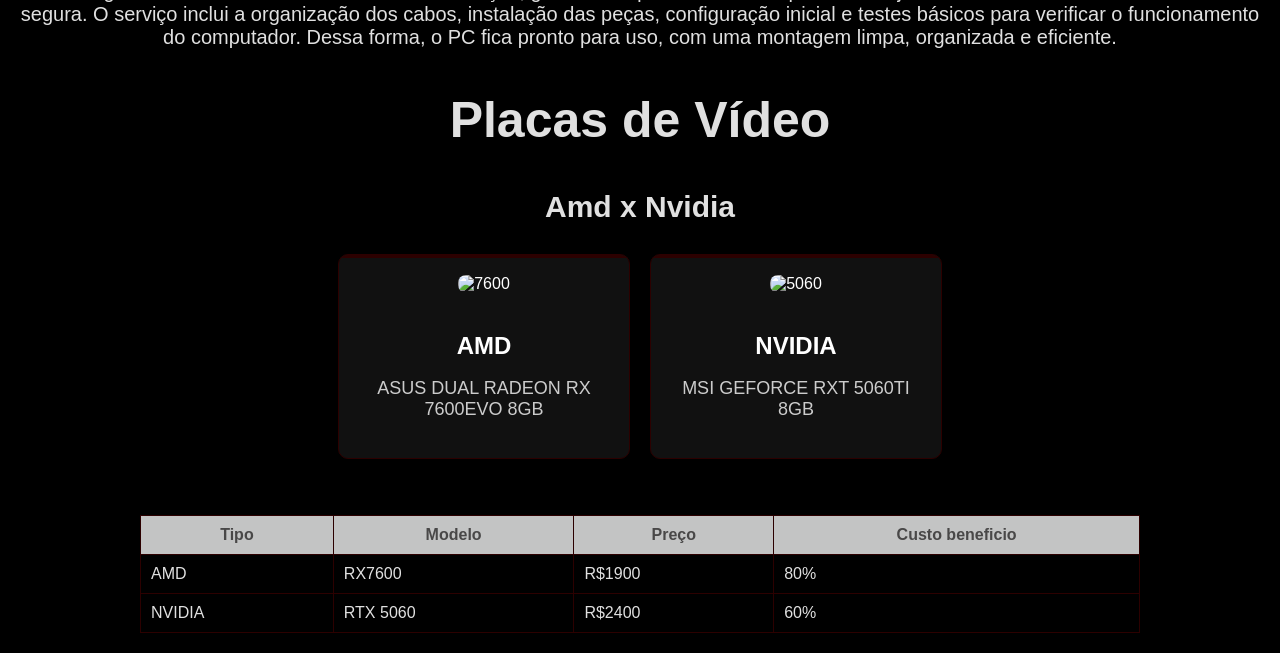
==== commit b9cf4cda: "Add new image to index.html" ====
--- a/index.html
+++ b/index.html
@@ -58,6 +58,8 @@
 		<img src="https://media.pichau.com.br/media/catalog/product/cache/74c1057f7991b4edb2bc7bdaa94de933/a/-/a-pc-cv550-preto-gpu-m-com-water-001_1_8.jpg"alt="Minha imagem"> 
 	
 		<img src="https://media.pichau.com.br/media/catalog/product/cache/74c1057f7991b4edb2bc7bdaa94de933/p/c/pc-pichau-pouter-3-rgb-gpu-g-w-240mm-001_16.jpg" alt="pcgm">
+		
+		<img src="https://media.pichau.com.br/media/catalog/product/cache/74c1057f7991b4edb2bc7bdaa94de933/a/-/a-pc-voyager-new-branco-cf-001_2_1.jpg">
 	
 	</div>
 	
--- a/style.css
+++ b/style.css
@@ -34,17 +34,24 @@
 
 
 }
-.imagens { /* imagens lado a lado*/
-    display: flex;
+.imagens-lado {
+    display: flex !important;
+    flex-direction: row !important;
     justify-content: center;
     align-items: center;
     gap: 20px;
-}
-
-.imagens img {
-    width: 250px;
-    height: 200px;
+    width: 90%;
+}
+
+.imagens-lado img {
+    max-width: 411px !important;
+    height: 200px !important;
+    margin: 0 !important;
     object-fit: contain;
+    border-radius: 10px;
+    border: 5px solid #2c0000;
+    transition: 0.4s;
+
 }
 
 @keyframes movimentoEstrelas {
@@ -124,17 +131,7 @@
     cursor: pointer;
     width: 150px;
 }
-img {
-    display: block;
-    margin: 0 auto;
-    width: 90%;
-    max-width: 411px;
-    border-radius: 10px;
-    border: 5px solid #2c0000;
-    justify-content: center;
-
-    transition: 0.4s;
-}
+
 
 img:hover {
     transform: scale(1.05);
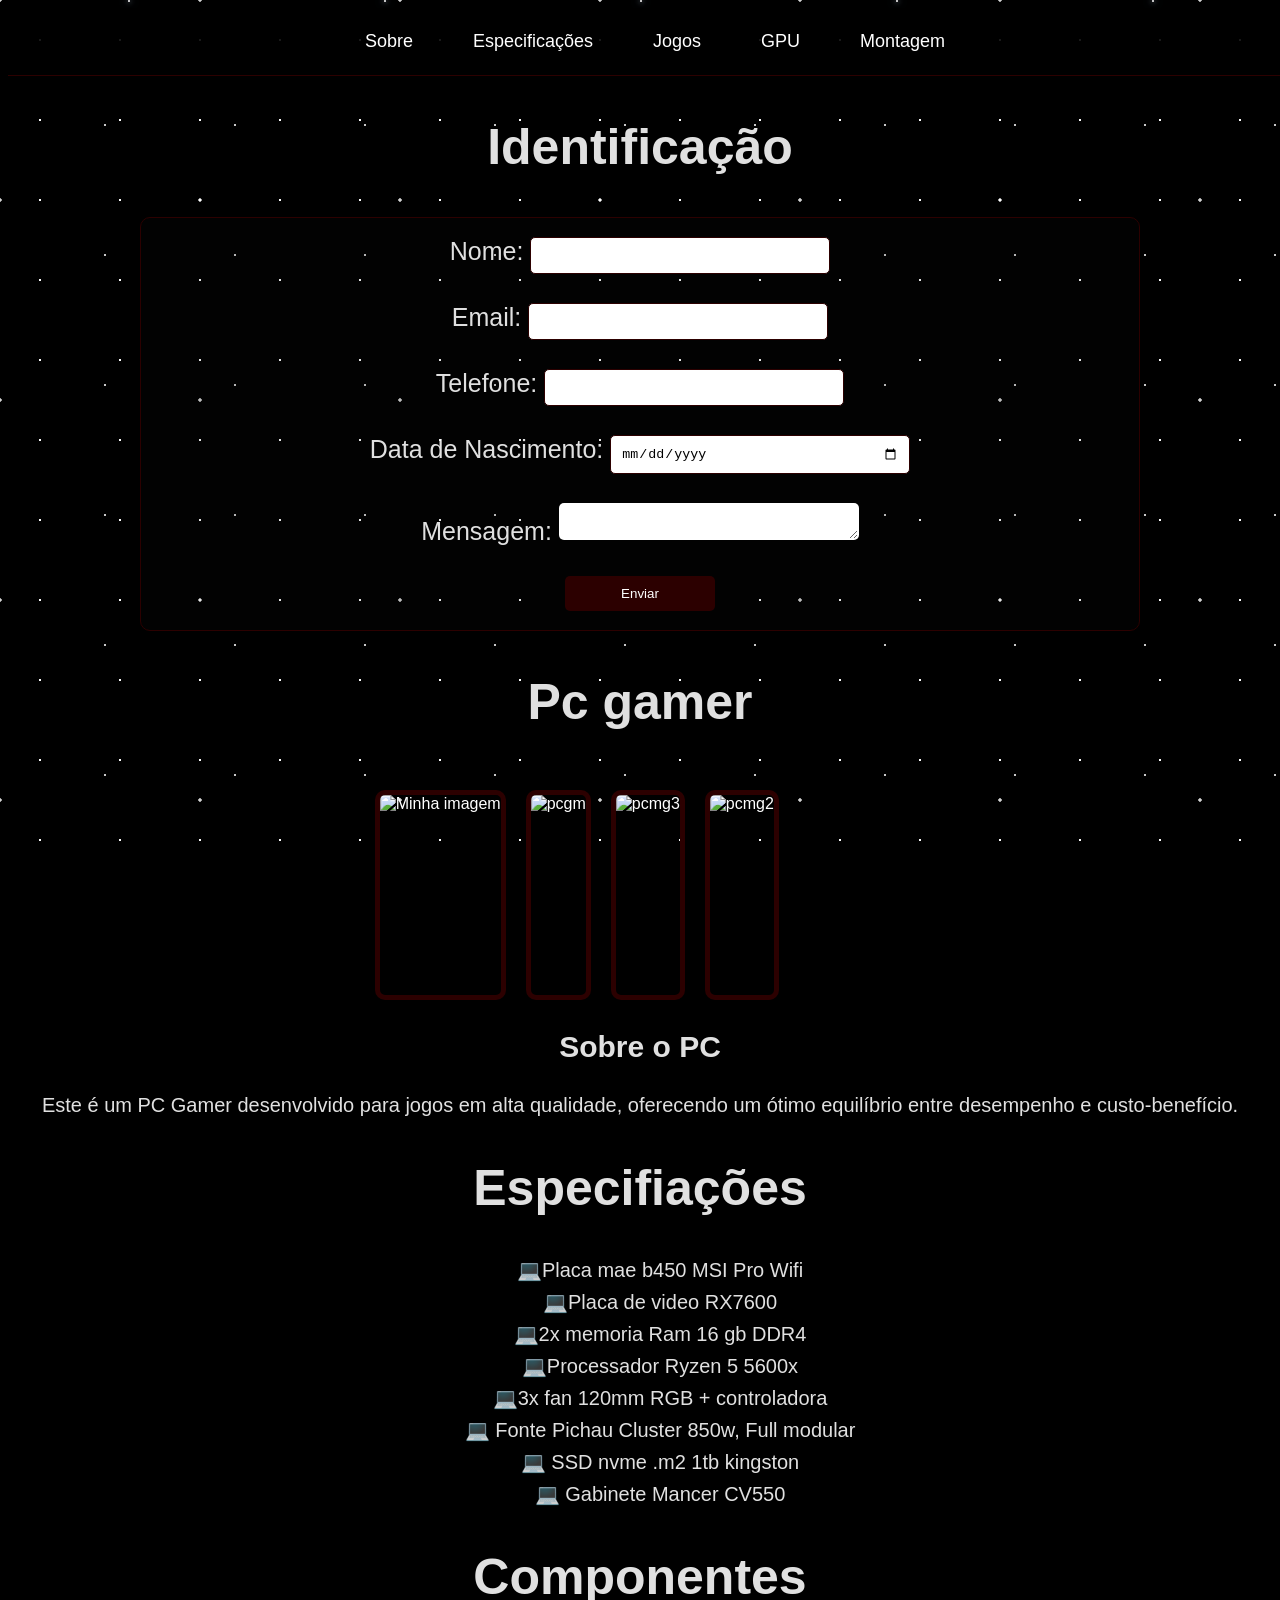
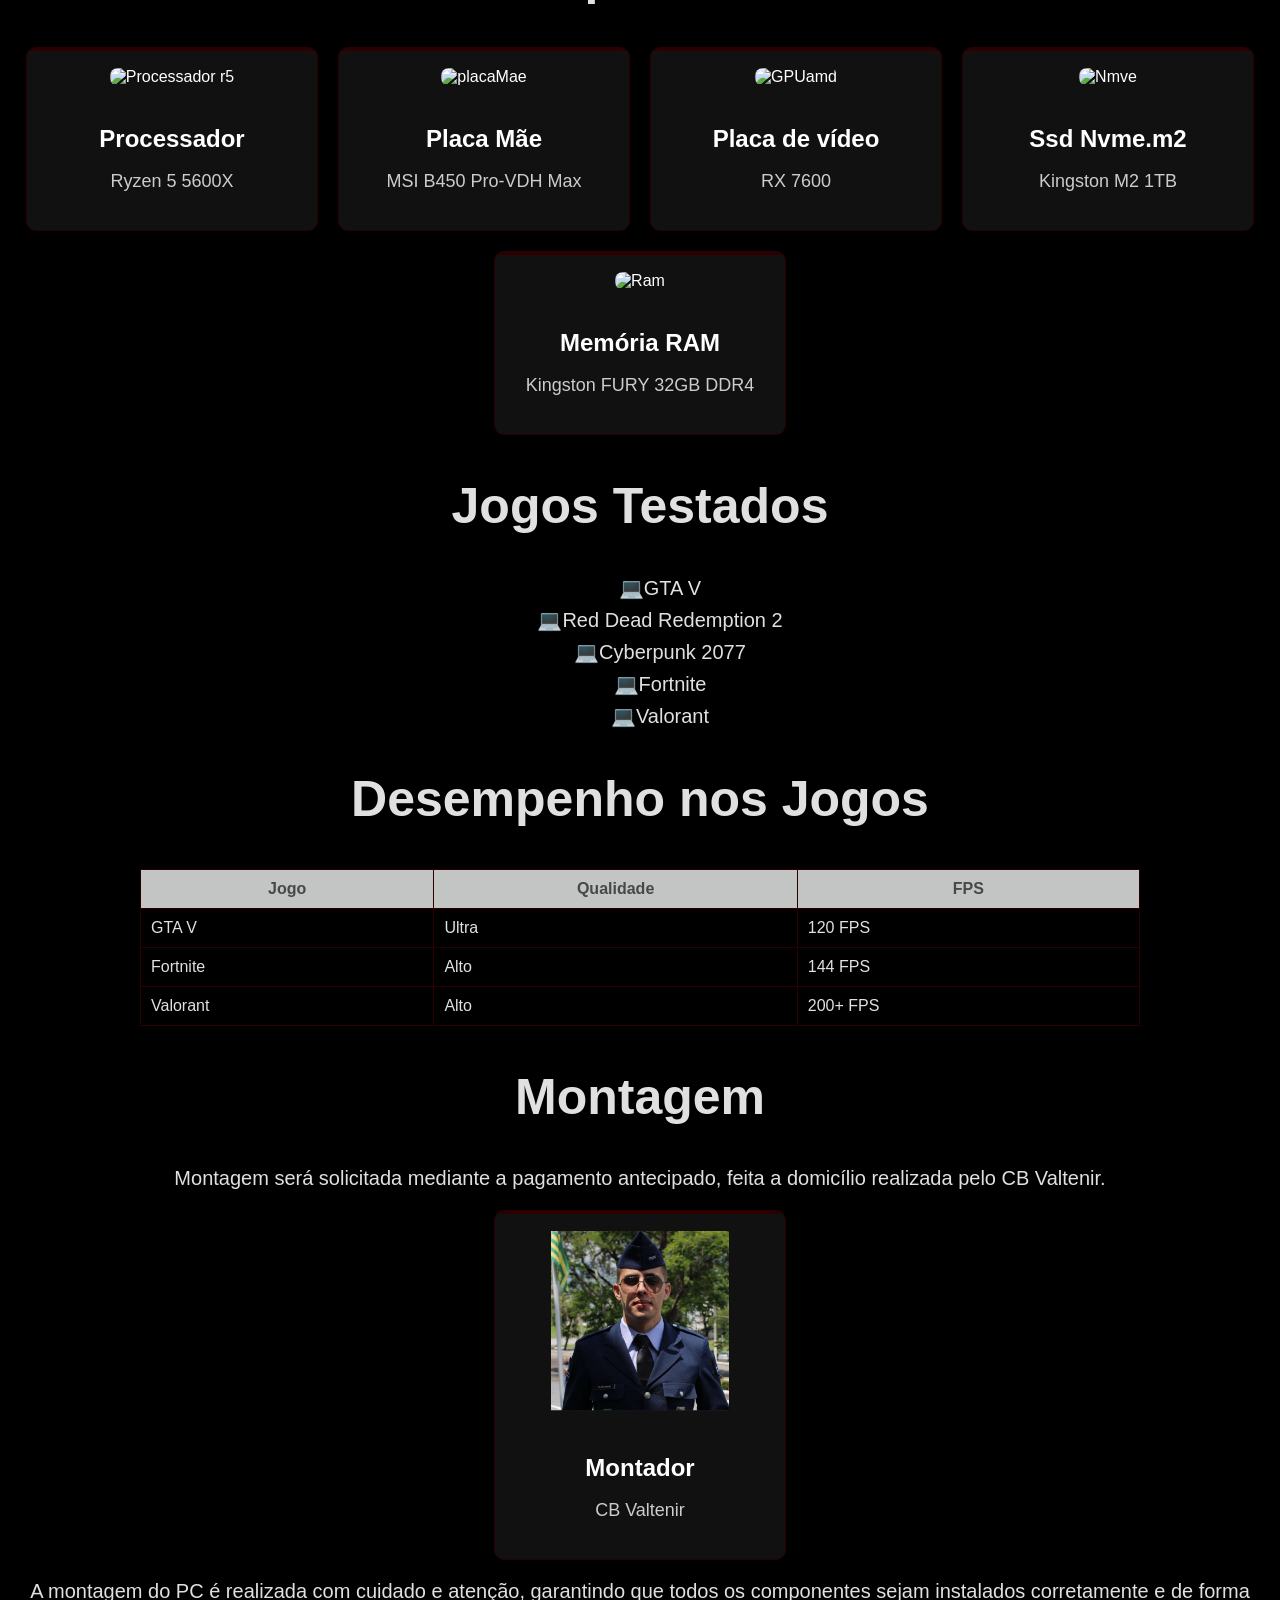
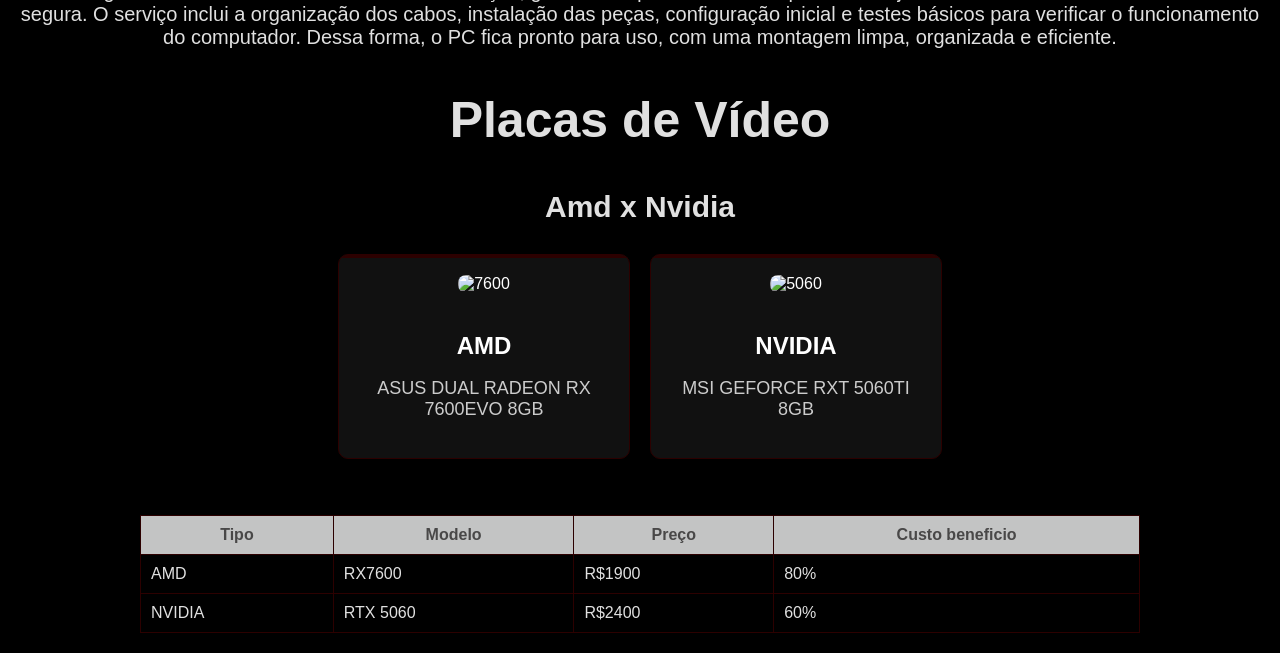
==== commit 9b01ab5b: "Add alt attributes to images in index.html" ====
--- a/index.html
+++ b/index.html
@@ -59,7 +59,9 @@
 	
 		<img src="https://media.pichau.com.br/media/catalog/product/cache/74c1057f7991b4edb2bc7bdaa94de933/p/c/pc-pichau-pouter-3-rgb-gpu-g-w-240mm-001_16.jpg" alt="pcgm">
 		
-		<img src="https://media.pichau.com.br/media/catalog/product/cache/74c1057f7991b4edb2bc7bdaa94de933/a/-/a-pc-voyager-new-branco-cf-001_2_1.jpg">
+		<img src="https://media.pichau.com.br/media/catalog/product/cache/74c1057f7991b4edb2bc7bdaa94de933/a/-/a-pc-voyager-new-branco-cf-001_2_1.jpg" alt="pcmg3">
+
+		<img src="https://media.pichau.com.br/media/catalog/product/cache/74c1057f7991b4edb2bc7bdaa94de933/g/a/gabinete-gamer-msi-pano-130r-mlg-edition-001_1.jpg" alt="pcmg2">
 	
 	</div>
 	
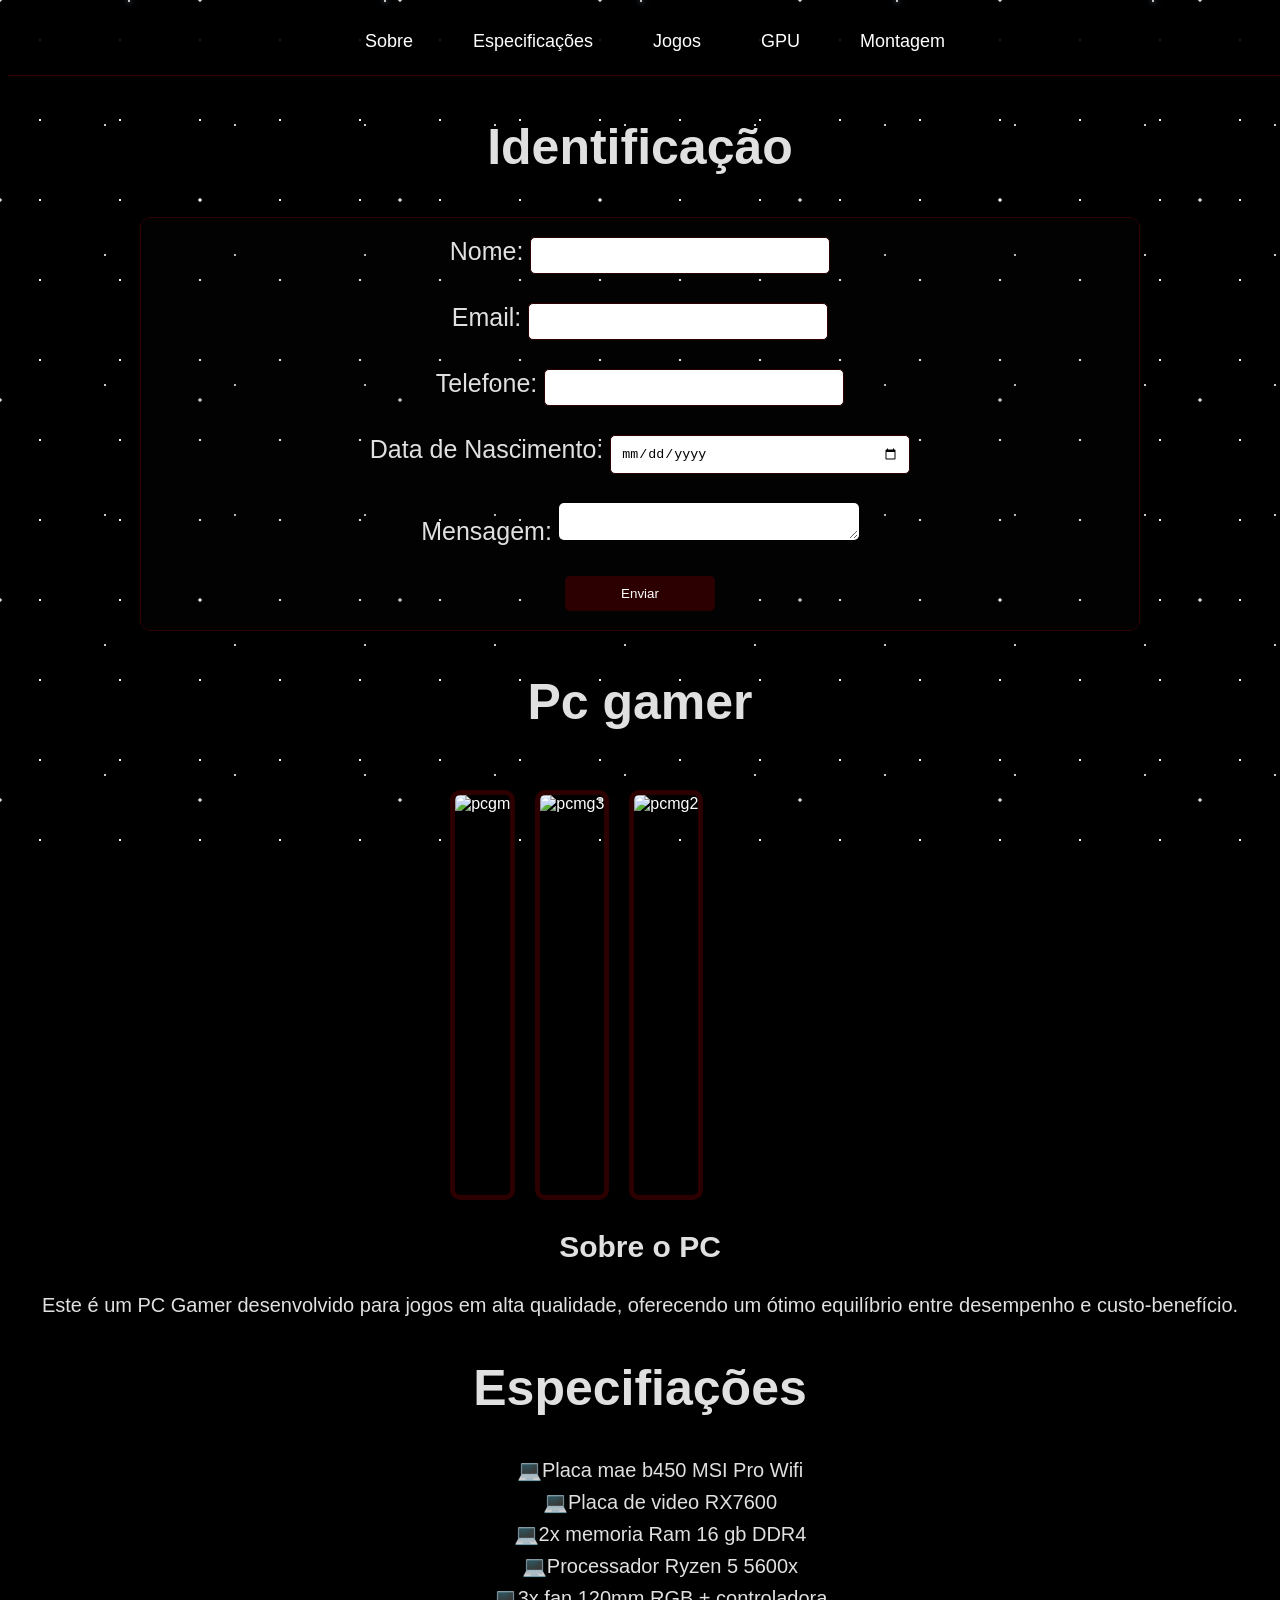
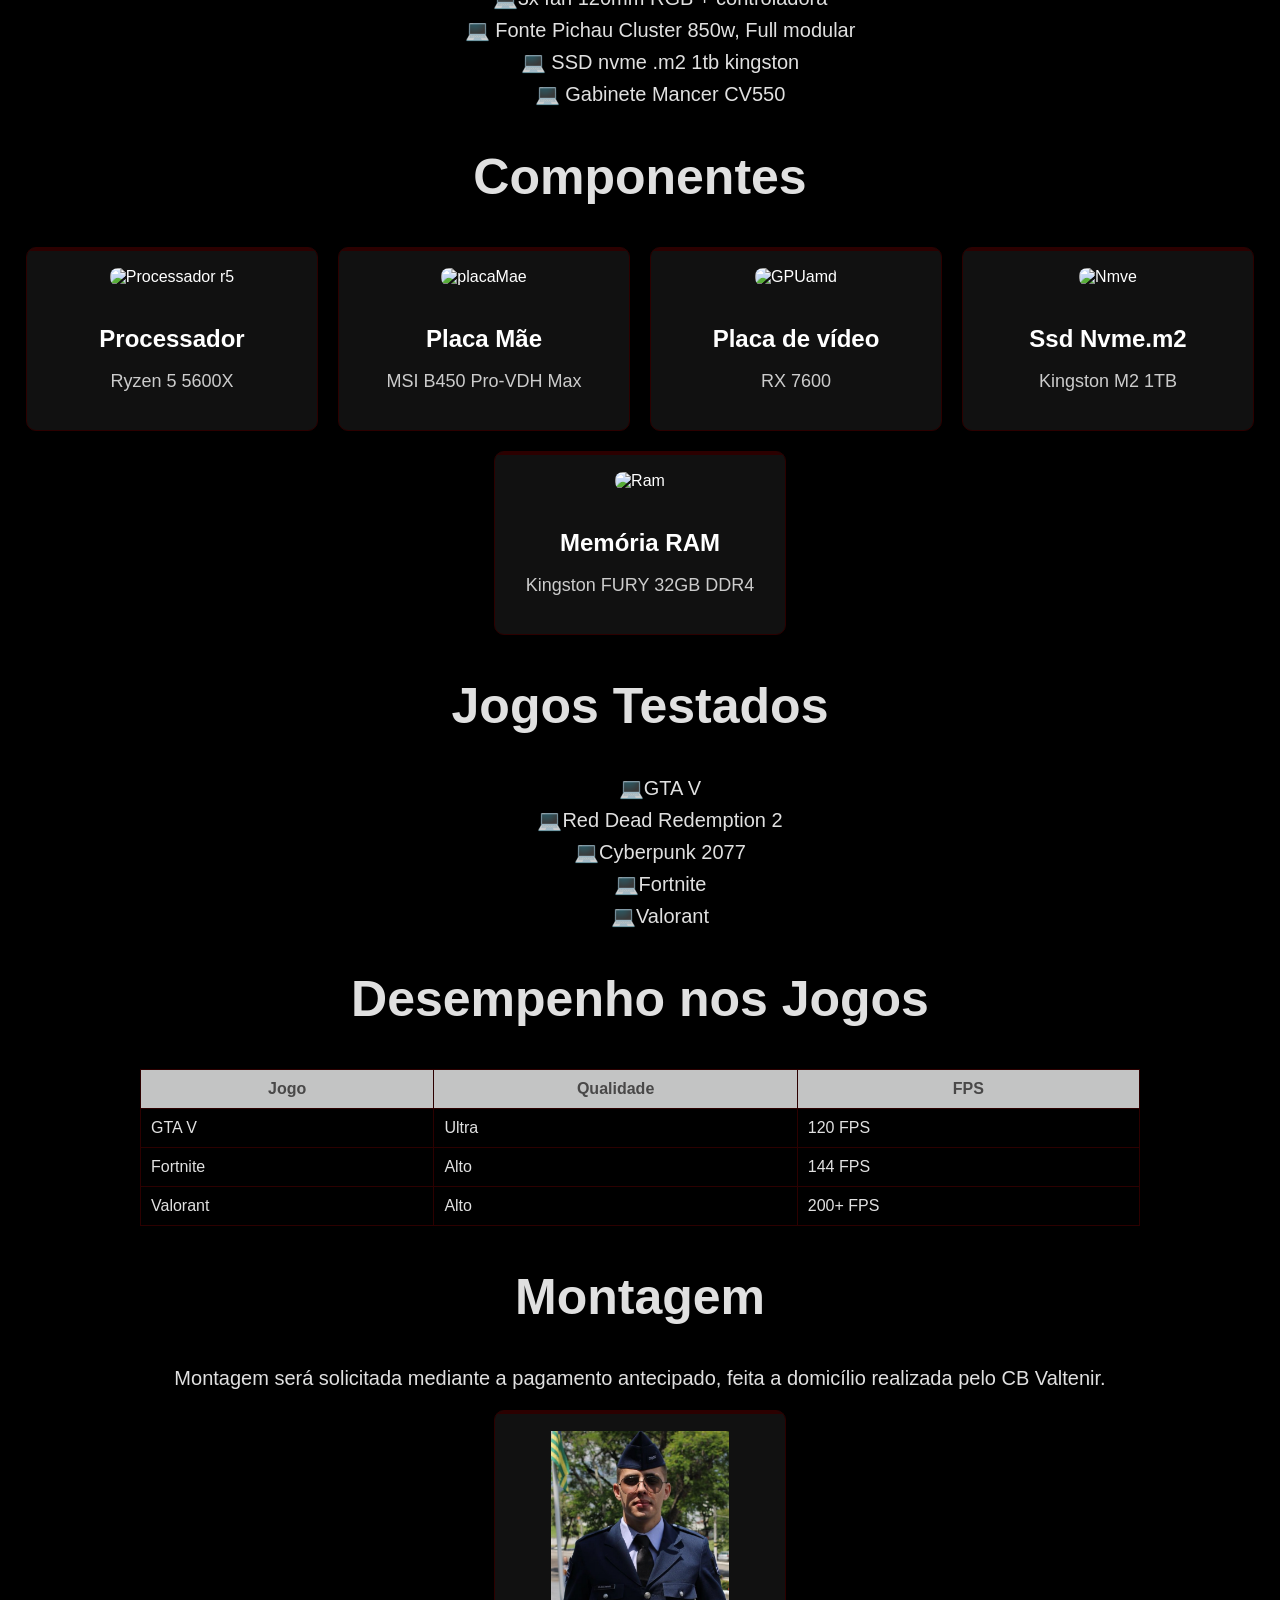
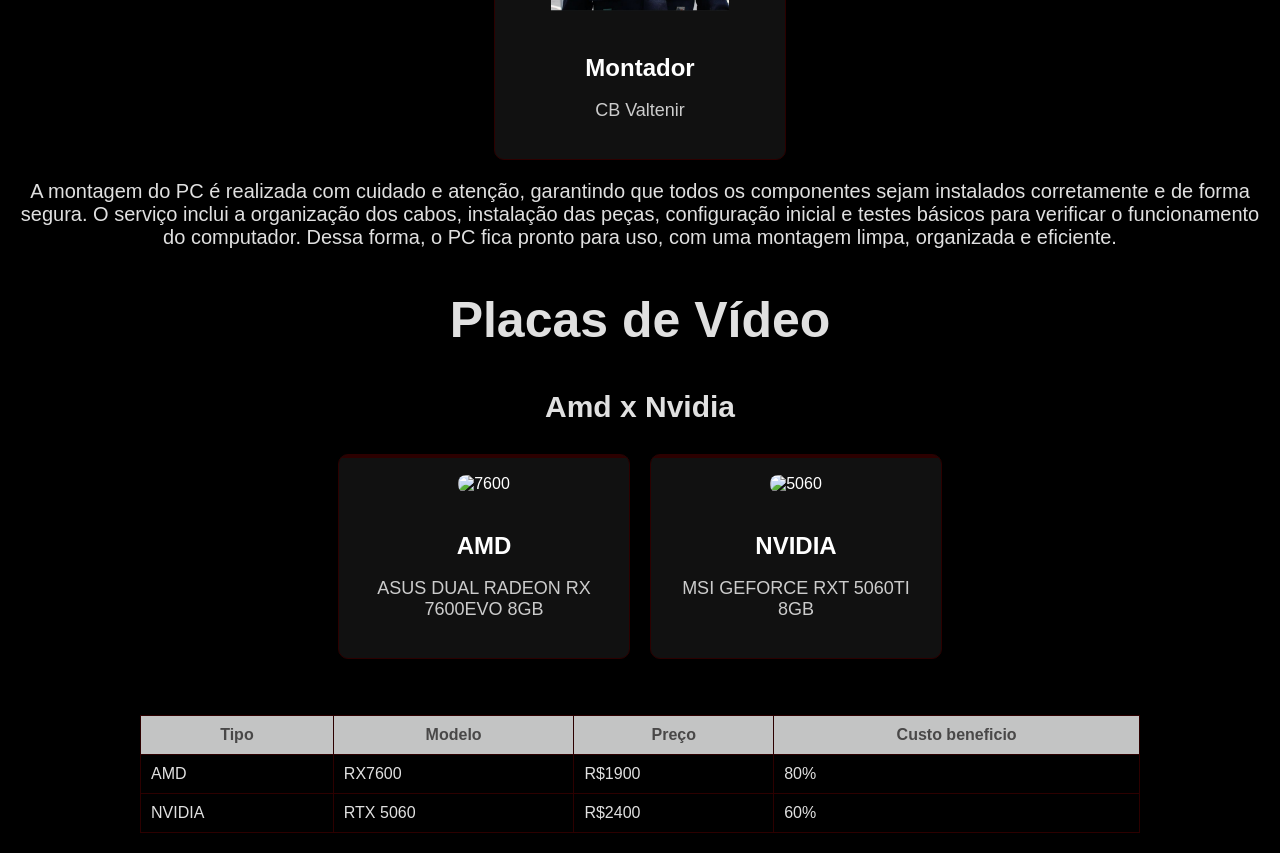
==== commit c5e0d2ee: "Remove image of PC model from index.html Removed an image tag for a specific PC model." ====
--- a/index.html
+++ b/index.html
@@ -55,8 +55,6 @@
 
 	<div class="imagens-lado">
 	
-		<img src="https://media.pichau.com.br/media/catalog/product/cache/74c1057f7991b4edb2bc7bdaa94de933/a/-/a-pc-cv550-preto-gpu-m-com-water-001_1_8.jpg"alt="Minha imagem"> 
-	
 		<img src="https://media.pichau.com.br/media/catalog/product/cache/74c1057f7991b4edb2bc7bdaa94de933/p/c/pc-pichau-pouter-3-rgb-gpu-g-w-240mm-001_16.jpg" alt="pcgm">
 		
 		<img src="https://media.pichau.com.br/media/catalog/product/cache/74c1057f7991b4edb2bc7bdaa94de933/a/-/a-pc-voyager-new-branco-cf-001_2_1.jpg" alt="pcmg3">
--- a/style.css
+++ b/style.css
@@ -45,7 +45,7 @@
 
 .imagens-lado img {
     max-width: 411px !important;
-    height: 200px !important;
+    height: 400px !important;
     margin: 0 !important;
     object-fit: contain;
     border-radius: 10px;
